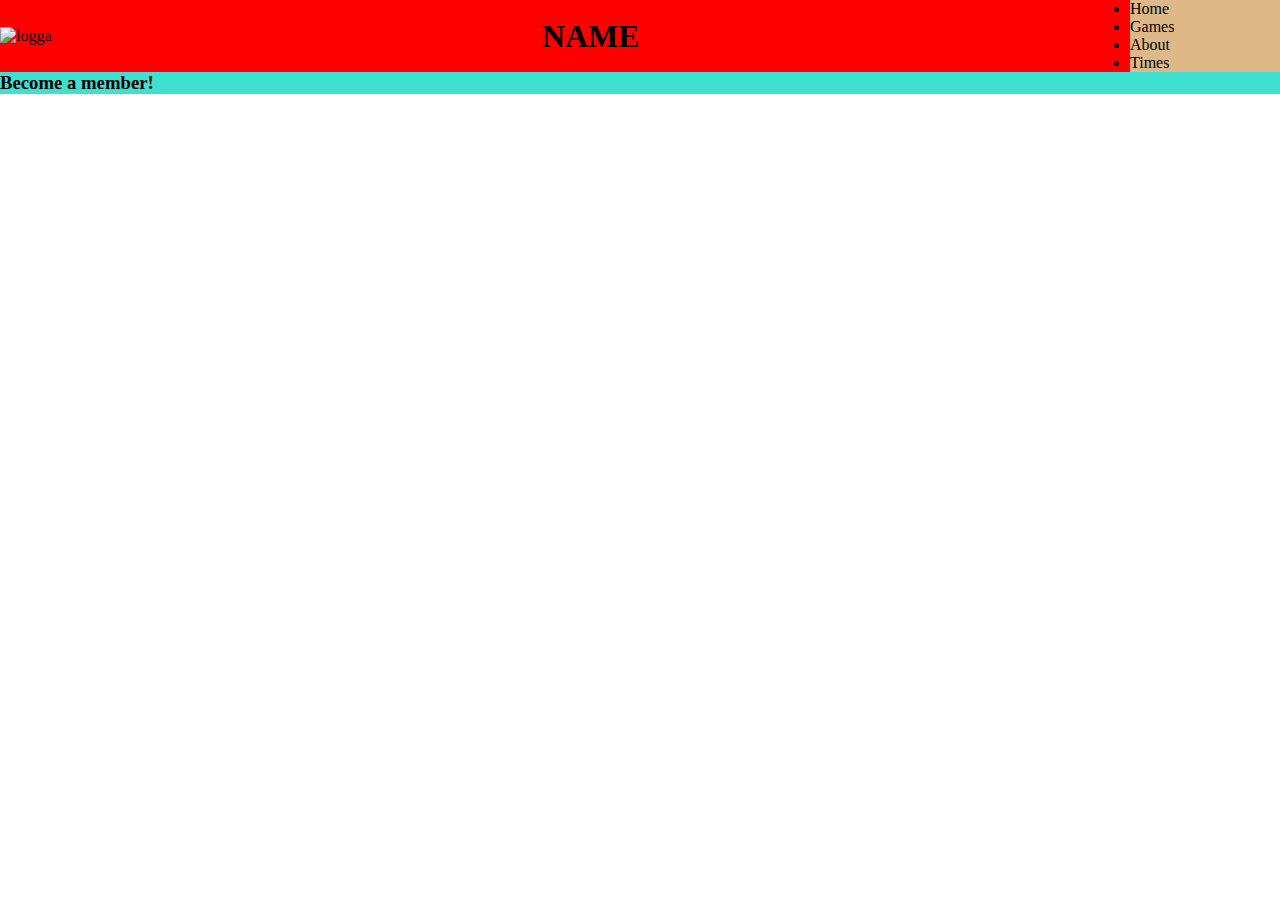
==== index.html @ da9bc2a1 "Översiktliga ändringar från v.8 o v.9" ====
<!--todo-->
<!DOCTYPE html>
<html lang="en">
<head>
    <meta charset="UTF-8">
    <meta http-equiv="X-UA-Compatible" content="IE=edge">
    <meta name="viewport" content="width=device-width, initial-scale=1.0">
    <title>Restaurang projekt</title>
    <link rel="stylesheet" href="css/style.css">
</head>

<body>

    <div id="grid_wrapper_index">

        <header>
            <img src="" alt="logga">
            <h1>NAME</h1>

            <nav>
                <ul>
                    <li>Home</li>
                    <li>Games</li>
                    <li>About</li>
                    <li>Times</li>
                </ul>
            </nav>

        </header>

        <section id="membership_photo">

            <h3 id="membership_button">Become a member!</h3>

        </section>

    </div>
    

</body>
</html>
---- css/style.css ----
* {
    padding: 0;
    margin: 0;
    box-sizing: border-box;
}


header {
    background: red;
    display: flex;
    align-items: center;
    justify-content: space-between;
}

nav {
    background: burlywood;
    width: 150px;

}

#grid_wrapper_index {
    background: turquoise;
    
}
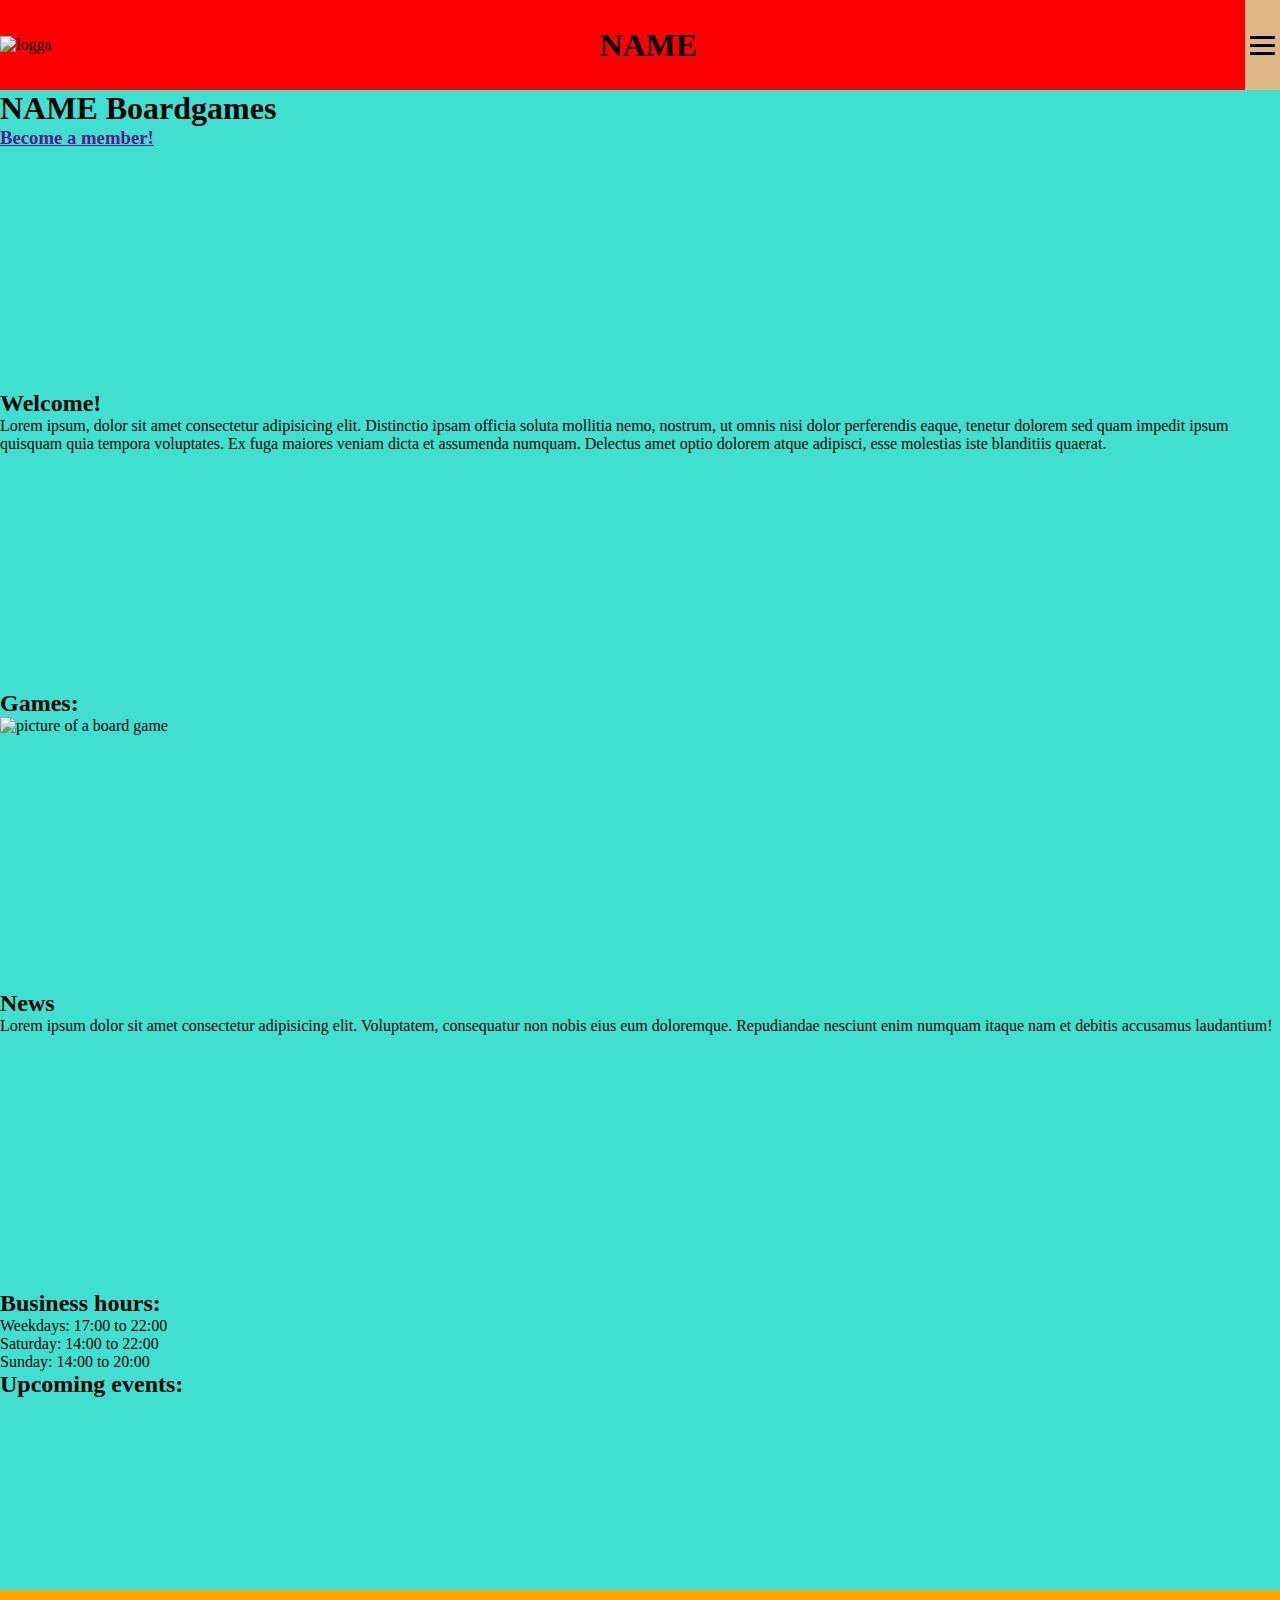
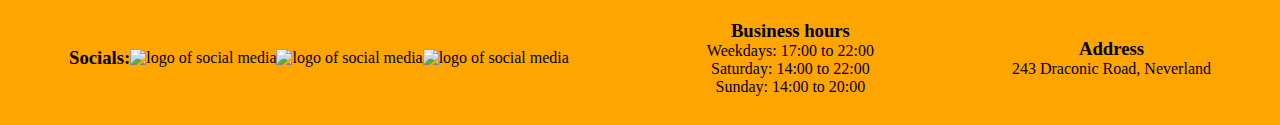
==== commit 36551481: "diverse ändringar från lektion v.10" ====
--- a/index.html
+++ b/index.html
@@ -5,7 +5,7 @@
     <meta charset="UTF-8">
     <meta http-equiv="X-UA-Compatible" content="IE=edge">
     <meta name="viewport" content="width=device-width, initial-scale=1.0">
-    <title>Restaurang projekt</title>
+    <title>Boardgames project</title>
     <link rel="stylesheet" href="css/style.css">
 </head>
 
@@ -18,24 +18,104 @@
             <h1>NAME</h1>
 
             <nav>
-                <ul>
-                    <li>Home</li>
-                    <li>Games</li>
-                    <li>About</li>
-                    <li>Times</li>
+                <ul id="nav_links">
+                    <li><a href="Index.html" class="menu_link">Home</a></li>
+                    <li><a href="games.html" class="menu_link">Games</a></li>
+                    <li><a href="about_contact.html" class="menu_link">About and Contact</a></li>
+                    <li><a href="schedule.html" class="menu_link">Schedule</a></li>
                 </ul>
+
+                <div id="hamburger">
+                    
+                <div class="hamburger_line" id="line1"></div>
+                <div class="hamburger_line" id="line2"></div>
+                <div class="hamburger_line" id="line3"></div>
+
+                </div>
             </nav>
 
         </header>
 
-        <section id="membership_photo">
+        <section id="membership">
 
-            <h3 id="membership_button">Become a member!</h3>
+            <h1>NAME Boardgames</h1>
+            <div><a href="" id="membership_link"><h3>Become a member!</h3></a></div>
 
         </section>
 
+        <section id="description">
+
+            <h2>Welcome!</h2>
+
+            <p>Lorem ipsum, dolor sit amet consectetur adipisicing elit. Distinctio ipsam officia soluta mollitia nemo, nostrum, ut omnis nisi dolor perferendis eaque, tenetur dolorem sed quam impedit ipsum quisquam quia tempora voluptates. Ex fuga maiores veniam dicta et assumenda numquam. Delectus amet optio dolorem atque adipisci, esse molestias iste blanditiis quaerat.</p>
+
+        </section>
+
+        <section id="Games">
+
+            <h2>Games:</h2>
+            <img src="" alt="picture of a board game">
+
+        </section>
+
+        <section id="News">
+
+            <h2>News</h2>
+            <p>Lorem ipsum dolor sit amet consectetur adipisicing elit. Voluptatem, consequatur non nobis eius eum doloremque. Repudiandae nesciunt enim numquam itaque nam et debitis accusamus laudantium!</p>
+
+            <article class="news_article"></article>
+            <article class="news_article"></article>
+            <article class="news_article"></article>
+
+        </section>
+
+        <section id="Schedule">
+
+            <div id="schedule_wrapper">
+                
+                <section id="business_hours_index">
+                
+                    <h2>Business hours:</h2>
+                    <p>Weekdays: 17:00 to 22:00</p>
+                    <p>Saturday: 14:00 to 22:00</p>
+                    <p>Sunday: 14:00 to 20:00</p>
+                    
+                </section>
+                
+                <section id="events_index">
+                    <h2>Upcoming events:</h2>
+                </section>
+
+            </div>
+
+        </section>
+
+        <footer>
+
+            <section id="socials_footer">
+                <h3>Socials:</h3>
+                <img src="" alt="logo of social media">
+                <img src="" alt="logo of social media">
+                <img src="" alt="logo of social media">
+            </section>
+
+            <section id="business_hours_footer">
+                <h3>Business hours</h3>
+                <p>Weekdays: 17:00 to 22:00</p>
+                <p>Saturday: 14:00 to 22:00</p>
+                <p>Sunday: 14:00 to 20:00</p>
+            </section>
+
+            <section id="address_footer">
+                <h3>Address</h3>
+                <p>243 Draconic Road, Neverland</p>
+            </section>
+
+        </footer>
+
     </div>
     
+    <script src="js/script.js"></script>
 
 </body>
 </html>--- a/css/style.css
+++ b/css/style.css
@@ -4,21 +4,152 @@
     box-sizing: border-box;
 }
 
+/* Header stuff */
 
 header {
     background: red;
     display: flex;
     align-items: center;
     justify-content: space-between;
+    height: 10vh;
 }
 
 nav {
+    display: flex;
     background: burlywood;
-    width: 150px;
+    height: 10vh;
+    justify-content: flex-end;
+    align-items: center;
+    font-family: sans-serif;
+}
+
+#nav_links {
+    display: flex;
+    flex-direction: column;
+    justify-content: space-around;
+    height: 90vh;
+    position: absolute;
+    top: -90vh;
+    right: 0px;
+    width: 200px;
+    align-items: center;
+    background: pink;
+    transition: all 0.5s;
+}
+
+.nav_active {
+    transform: translateY(90vh);
+}
+
+#nav_links li {
+    list-style: none;
+}
+
+#nav_links a {
+    text-decoration: none;
+    letter-spacing: 0.1875rem;
+    color: black;
+    font-size: 1.25rem;
+    text-transform: uppercase;
+    width: 200px;
+    height: 3rem;
+    display: flex;
+    justify-content: center;
+    align-items: center;
+}
+
+#nav_links a:hover {
+    background: paleturquoise;
+}
+
+#burger {
+    margin-right: 87.5px;
+    /* cursor: pointer; */
+    /* does this do anything??? */
+}
+
+.hamburger_line {
+    width: 25px;
+    height: 3px;
+    background: black;
+    margin: 5px;
+    border-radius: 10%;
+    transition: all 0.5s;
+}
+
+.crossed_line #line1 {
+    transform: rotate(-45deg) translate(-5px, 6px);
+}
+
+.crossed_line #line2 {
+    opacity: 0;
+}
+
+.crossed_line #line3 {
+    transform: rotate(45deg) translate(-5px, -6px);
+}
+
+/* Index stuff */
+
+#grid_wrapper_index {
+    display: grid;
+    grid-template-areas: 
+    "he"
+    "s1"
+    "s2"
+    "s3"
+    "s4"
+    "s5"
+    "fo"
+    ;
+    grid-template-columns: minmax(100px, 1fr);
+    grid-template-rows: minmax(50px, 10vh) minmax(200px, 1fr) minmax(200px, 1fr) minmax(300px, 1fr) minmax(200px, 1fr) minmax(100px, 1fr) minmax(100px, 15vh);
+    background: turquoise;
+}
+
+@media screen and (min-width: 800px) {
+
+
 
 }
 
-#grid_wrapper_index {
-    background: turquoise;
-    
+
+/* Games stuff */
+
+
+
+/* About&Contact stuff */
+
+
+
+/* Schedule stuff */
+
+
+
+/* Footer stuff */
+footer {
+    display: flex;
+    justify-content: space-around;
+    align-items: center;
+    background: orange;
+}
+
+#socials_footer {
+    display: flex;
+    align-items: center;
+    justify-content: space-evenly;
+}
+
+#business_hours_footer {
+    display: flex;
+    flex-direction: column;
+    align-items: center;
+    justify-content: space-evenly;
+}
+
+#address_footer {
+    display: flex;
+    flex-direction: column;
+    align-items: center;
+    justify-content: space-evenly;
 }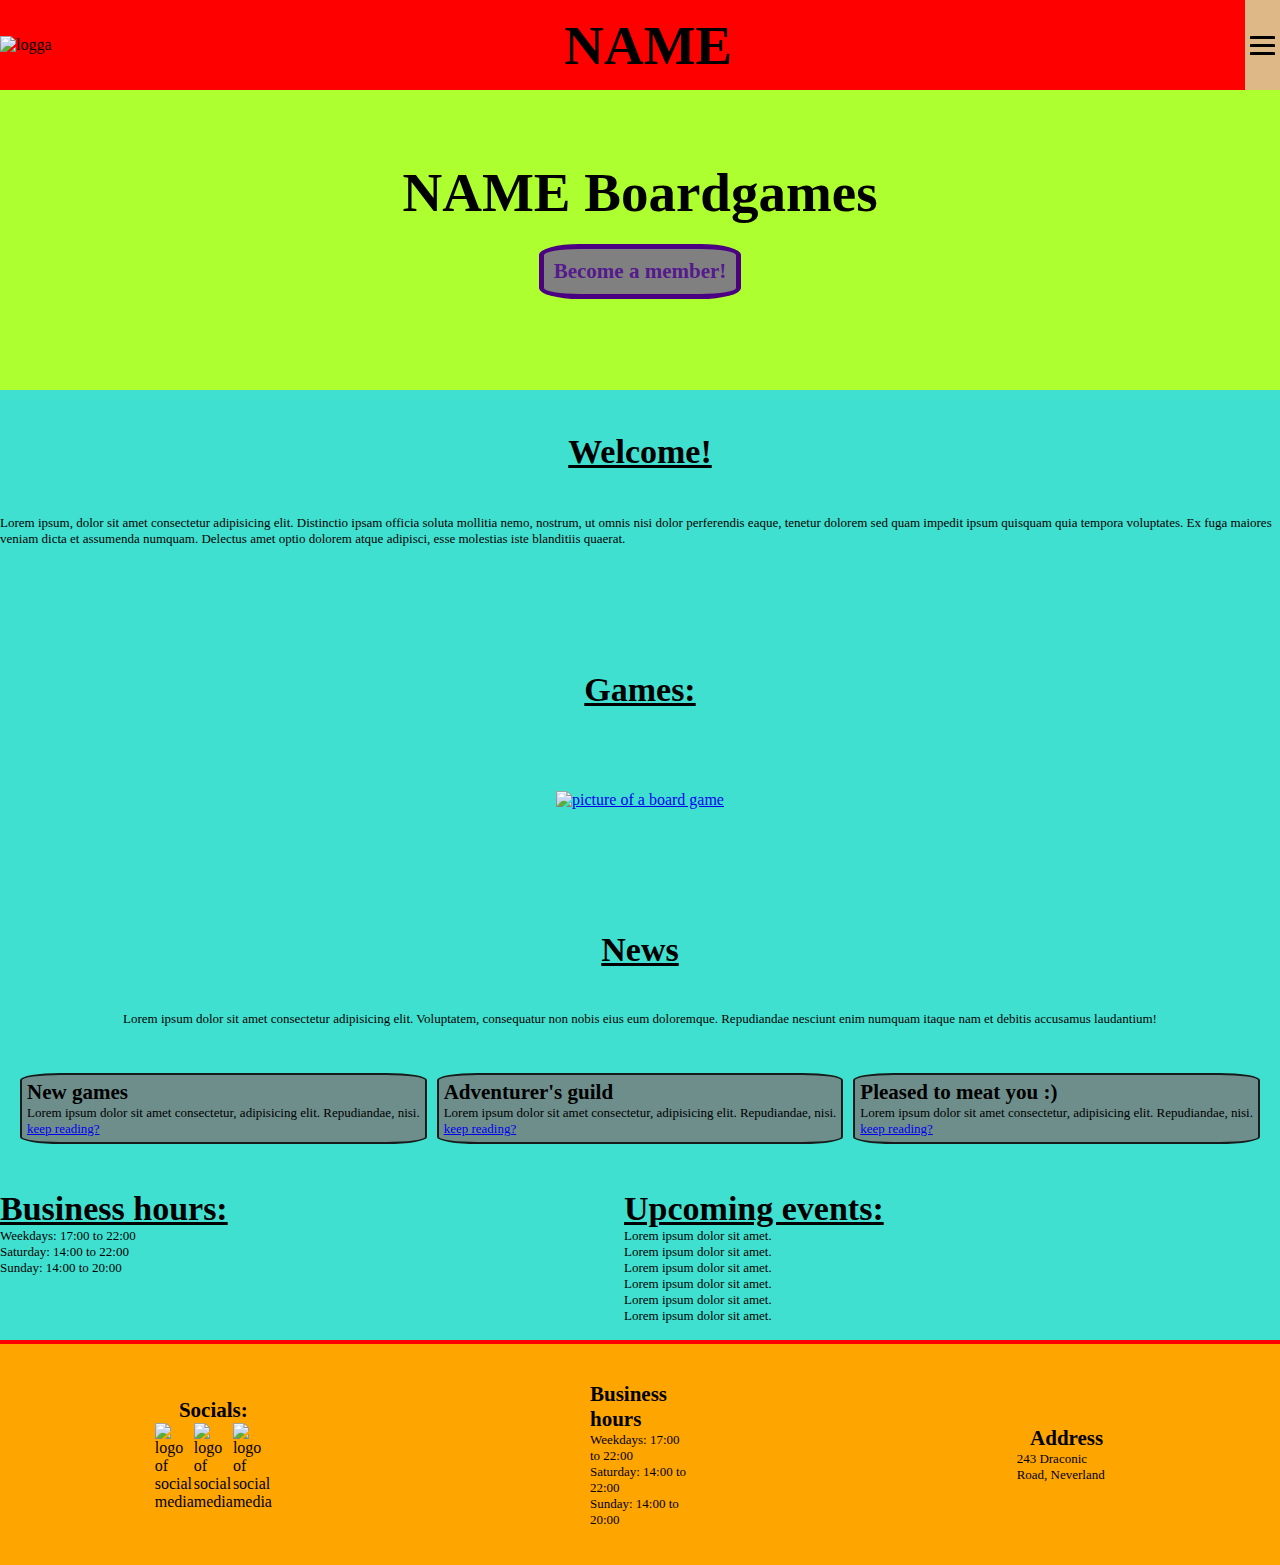
==== commit 5ae33f8e: "diverse andringar" ====
--- a/index.html
+++ b/index.html
@@ -19,9 +19,9 @@
 
             <nav>
                 <ul id="nav_links">
-                    <li><a href="Index.html" class="menu_link">Home</a></li>
+                    <li><a href="index.html" class="menu_link">Home</a></li>
                     <li><a href="games.html" class="menu_link">Games</a></li>
-                    <li><a href="about_contact.html" class="menu_link">About and Contact</a></li>
+                    <li><a href="about_contact.html" class="menu_link">About & Contact</a></li>
                     <li><a href="schedule.html" class="menu_link">Schedule</a></li>
                 </ul>
 
@@ -39,7 +39,7 @@
         <section id="membership">
 
             <h1>NAME Boardgames</h1>
-            <div><a href="" id="membership_link"><h3>Become a member!</h3></a></div>
+            <a href="" id="membership_button"><div><h3>Become a member!</h3></div></a>
 
         </section>
 
@@ -51,28 +51,51 @@
 
         </section>
 
-        <section id="Games">
+        <section id="games">
 
             <h2>Games:</h2>
-            <img src="" alt="picture of a board game">
+            <a href="games.html"><img src="" alt="picture of a board game"></a>
 
         </section>
 
-        <section id="News">
+        <section id="news">
 
             <h2>News</h2>
             <p>Lorem ipsum dolor sit amet consectetur adipisicing elit. Voluptatem, consequatur non nobis eius eum doloremque. Repudiandae nesciunt enim numquam itaque nam et debitis accusamus laudantium!</p>
 
-            <article class="news_article"></article>
-            <article class="news_article"></article>
-            <article class="news_article"></article>
+            <div id="news_wrapper">
+
+            <article class="news_article">
+
+                <h3>New games</h3>
+                <p>Lorem ipsum dolor sit amet consectetur, adipisicing elit. Repudiandae, nisi.</p>
+                <a href="schedule.html"><p>keep reading?</p></a>
+                <!-- I want it to link to the news segment specifically under events -->
+
+            </article>
+            <article class="news_article">
+
+                <h3>Adventurer's guild</h3>
+                <p>Lorem ipsum dolor sit amet consectetur, adipisicing elit. Repudiandae, nisi.</p>
+                <a href="schedule.html"><p>keep reading?</p></a>
+                <!-- I want it to link to the news segment specifically under events -->
+
+            </article>
+            <article class="news_article">
+
+                <h3>Pleased to meat you :)</h3>
+                <p>Lorem ipsum dolor sit amet consectetur, adipisicing elit. Repudiandae, nisi.</p>
+                <a href="schedule.html"><p>keep reading?</p></a>
+                <!-- I want it to link to the news segment specifically under events -->
+
+            </article>
+
+            </div>
 
         </section>
 
-        <section id="Schedule">
-
-            <div id="schedule_wrapper">
-                
+        <section id="schedule">
+   
                 <section id="business_hours_index">
                 
                     <h2>Business hours:</h2>
@@ -84,9 +107,13 @@
                 
                 <section id="events_index">
                     <h2>Upcoming events:</h2>
+                    <p>Lorem ipsum dolor sit amet.</p>
+                    <p>Lorem ipsum dolor sit amet.</p>
+                    <p>Lorem ipsum dolor sit amet.</p>
+                    <p>Lorem ipsum dolor sit amet.</p>
+                    <p>Lorem ipsum dolor sit amet.</p>
+                    <p>Lorem ipsum dolor sit amet.</p>
                 </section>
-
-            </div>
 
         </section>
 
@@ -94,9 +121,11 @@
 
             <section id="socials_footer">
                 <h3>Socials:</h3>
-                <img src="" alt="logo of social media">
-                <img src="" alt="logo of social media">
-                <img src="" alt="logo of social media">
+                <div id="socials_wrapper">
+                    <img src="" alt="logo of social media">
+                    <img src="" alt="logo of social media">
+                    <img src="" alt="logo of social media">
+                </div>
             </section>
 
             <section id="business_hours_footer">
--- a/css/style.css
+++ b/css/style.css
@@ -4,14 +4,30 @@
     box-sizing: border-box;
 }
 
+h1 {
+    font-size: 3.4375rem;
+}
+
+h2 {
+    font-size: 2.125rem;
+}
+
+h3 {
+    font-size: 1.3125rem;
+}
+
+p {
+   font-size: 0.8125rem; 
+}
+
 /* Header stuff */
 
 header {
+    grid-area: he;
     background: red;
     display: flex;
     align-items: center;
     justify-content: space-between;
-    height: 10vh;
 }
 
 nav {
@@ -103,10 +119,88 @@
     "fo"
     ;
     grid-template-columns: minmax(100px, 1fr);
-    grid-template-rows: minmax(50px, 10vh) minmax(200px, 1fr) minmax(200px, 1fr) minmax(300px, 1fr) minmax(200px, 1fr) minmax(100px, 1fr) minmax(100px, 15vh);
+    grid-template-rows: minmax(50px, 10vh) minmax(200px, 1fr) minmax(200px, 0.5fr) minmax(300px, 1fr) minmax(200px, 1fr) minmax(100px, 0.5fr) minmax(100px, 25vh);
     background: turquoise;
 }
 
+#grid_wrapper_index h2 {
+    text-decoration: underline;
+}
+
+#membership {
+    grid-area: s1;
+    background: greenyellow;
+    display: flex;
+    flex-direction: column;
+    align-items: center;
+    justify-content: center;
+}
+
+#membership_button {
+    text-decoration: none;
+    background: grey;
+    border: 5px solid indigo;
+    margin: 20px;
+    padding: 10px;
+    border-radius: 20%;
+    text-decoration: none;
+}
+
+#description {
+    grid-area: s2;
+    display: flex;
+    flex-direction: column;
+    align-items: center;
+    justify-content: space-evenly;
+}
+
+#games {
+    grid-area: s3;
+    display: flex;
+    flex-direction: column;
+    align-items: center;
+    justify-content: space-evenly;
+}
+
+#news {
+    grid-area: s4;
+    display: flex;
+    flex-direction: column;
+    align-items: center;
+    justify-content: space-evenly;
+}
+
+#news_wrapper {
+    display: flex;
+    align-items: center;
+    justify-content: space-between;
+}
+
+.news_article {
+    background: rgba(121, 121, 121, 0.8);
+    border: 2px solid rgb(0, 0, 0, 0.8);
+    border-radius: 10%;
+    padding: 5px;
+    margin: 5px;
+}
+
+#schedule {
+    grid-area: s5;
+    display: grid;
+    grid-template-areas: 
+    "bh ev"
+    ;
+    grid-template-columns: 1fr, 1fr;
+}
+
+#business_hours_index {
+    grid-area: bh;
+}
+
+#events_index {
+    grid-area: ev;
+}
+
 @media screen and (min-width: 800px) {
 
 
@@ -116,7 +210,45 @@
 
 /* Games stuff */
 
-
+#games_wrapper {
+    display: grid;
+    grid-template-areas: 
+    "he"
+    "s1"
+    "s2"
+    "fo"
+    ;
+    grid-template-columns: minmax(100px, 1fr);
+    grid-template-rows: minmax(50px, 10vh) minmax(50px, 0.15fr) minmax(200px, 1fr) minmax(100px, 25vh);
+}
+
+#games_title {
+    grid-area: s1;
+    display: flex;
+    align-items: center;
+    justify-content: center;
+    background: powderblue;
+    text-decoration: underline;
+}
+
+#games_list {
+    grid-area: s2;
+    background: lightcoral;
+} 
+
+#games_list h2 {
+    display: flex;
+    align-items: center;
+    justify-content: center;
+    margin: 10px;
+}
+
+.games_list_article {
+    background: rgb(144, 238, 144, 0.5);
+    margin: 5px;
+    padding: 5px;
+    
+}
 
 /* About&Contact stuff */
 
@@ -128,16 +260,27 @@
 
 /* Footer stuff */
 footer {
+    grid-area: fo;
     display: flex;
     justify-content: space-around;
     align-items: center;
     background: orange;
+    border-top: solid 4px red;
 }
 
 #socials_footer {
     display: flex;
-    align-items: center;
-    justify-content: space-evenly;
+    flex-direction: column;
+    justify-content: space-evenly;
+    align-items: center;
+    width: 100px;
+    /* minmax width later */
+}
+
+#socials_wrapper {
+    display: flex;
+    justify-content: space-evenly;
+    align-items: center;
 }
 
 #business_hours_footer {
@@ -145,6 +288,7 @@
     flex-direction: column;
     align-items: center;
     justify-content: space-evenly;
+    width: 100px;
 }
 
 #address_footer {
@@ -152,4 +296,5 @@
     flex-direction: column;
     align-items: center;
     justify-content: space-evenly;
+    width: 100px;
 }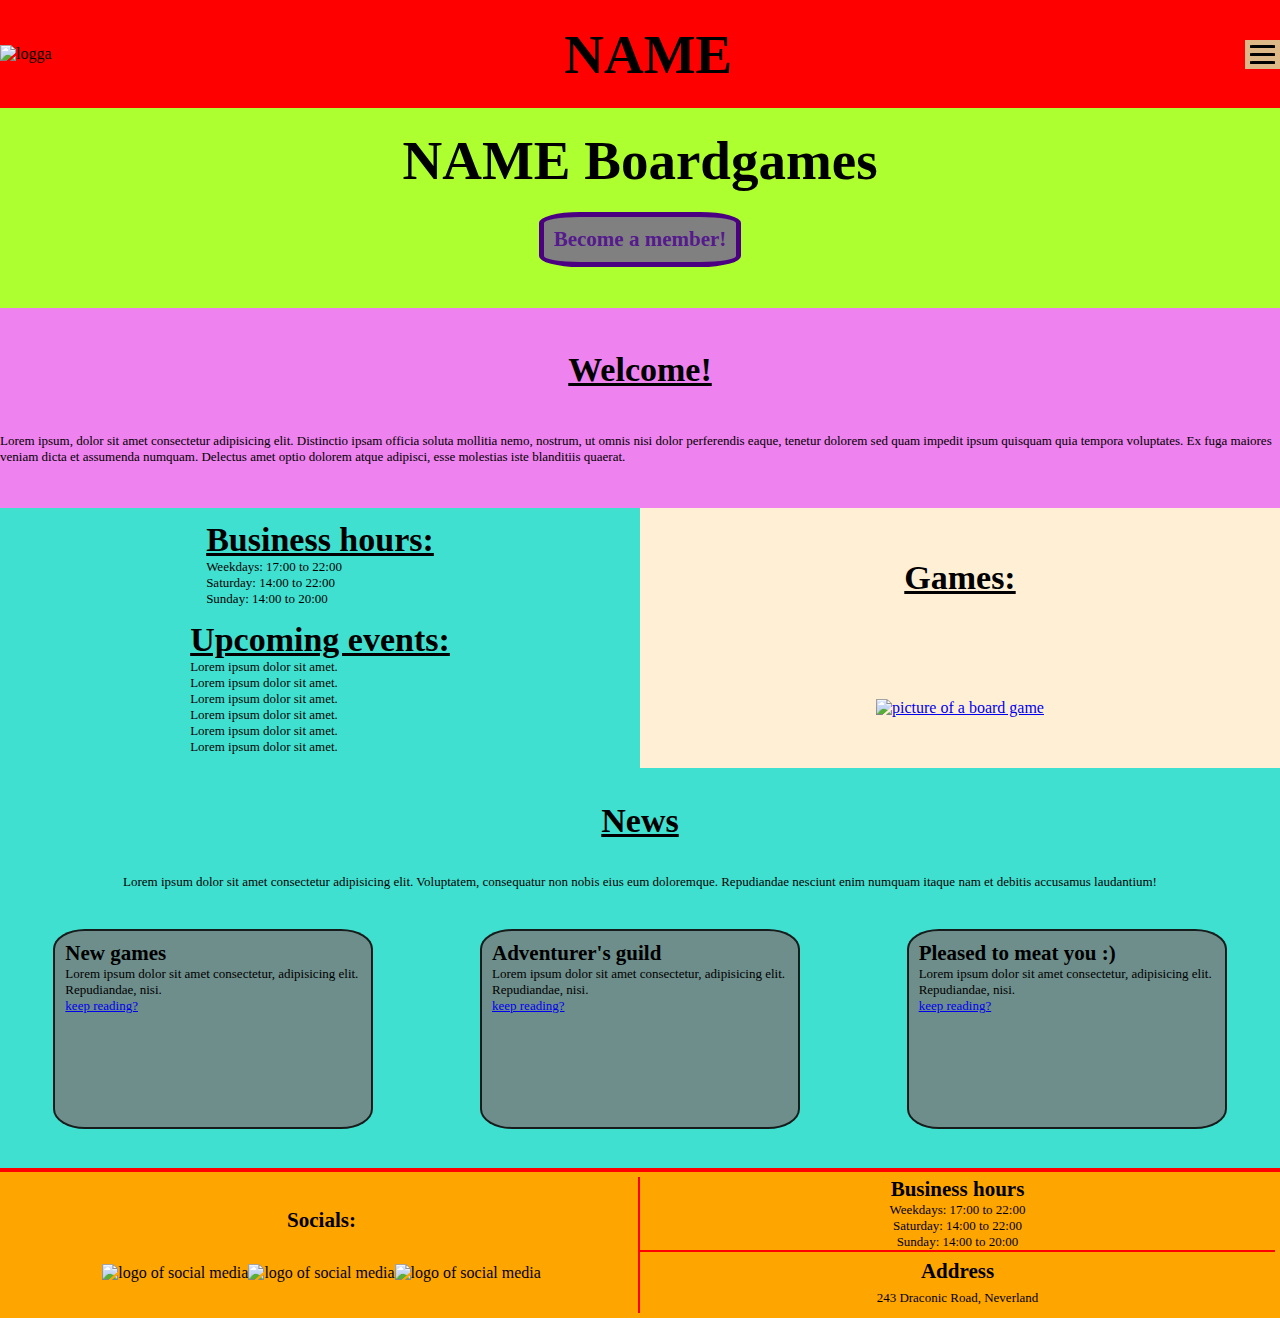
==== commit c90feea1: "Div ändringar" ====
--- a/index.html
+++ b/index.html
@@ -51,14 +51,14 @@
 
         </section>
 
-        <section id="games">
+        <section id="games_index">
 
             <h2>Games:</h2>
             <a href="games.html"><img src="" alt="picture of a board game"></a>
 
         </section>
 
-        <section id="news">
+        <section id="news_index">
 
             <h2>News</h2>
             <p>Lorem ipsum dolor sit amet consectetur adipisicing elit. Voluptatem, consequatur non nobis eius eum doloremque. Repudiandae nesciunt enim numquam itaque nam et debitis accusamus laudantium!</p>
@@ -94,7 +94,7 @@
 
         </section>
 
-        <section id="schedule">
+        <section id="schedule_index">
    
                 <section id="business_hours_index">
                 
--- a/css/style.css
+++ b/css/style.css
@@ -33,7 +33,6 @@
 nav {
     display: flex;
     background: burlywood;
-    height: 10vh;
     justify-content: flex-end;
     align-items: center;
     font-family: sans-serif;
@@ -118,8 +117,8 @@
     "s5"
     "fo"
     ;
-    grid-template-columns: minmax(100px, 1fr);
-    grid-template-rows: minmax(50px, 10vh) minmax(200px, 1fr) minmax(200px, 0.5fr) minmax(300px, 1fr) minmax(200px, 1fr) minmax(100px, 0.5fr) minmax(100px, 25vh);
+    grid-template-columns: minmax(300px, 375px);
+    grid-template-rows: minmax(60px, 12vh) minmax(300px, 1fr) minmax(200px, 0.6fr) minmax(300px, 1fr) minmax(500px, 1.5fr) minmax(250px, 0.8fr) minmax(150px, 15vh);
     background: turquoise;
 }
 
@@ -152,28 +151,24 @@
     flex-direction: column;
     align-items: center;
     justify-content: space-evenly;
-}
-
-#games {
+    background: violet;
+}
+
+#games_index {
     grid-area: s3;
     display: flex;
     flex-direction: column;
     align-items: center;
-    justify-content: space-evenly;
-}
-
-#news {
+    justify-content: space-around;
+    background: papayawhip;
+}
+
+#news_index {
     grid-area: s4;
     display: flex;
     flex-direction: column;
     align-items: center;
     justify-content: space-evenly;
-}
-
-#news_wrapper {
-    display: flex;
-    align-items: center;
-    justify-content: space-between;
 }
 
 .news_article {
@@ -182,15 +177,16 @@
     border-radius: 10%;
     padding: 5px;
     margin: 5px;
-}
-
-#schedule {
+    height: 1fr;
+    width: 50%;
+}
+
+#schedule_index {
     grid-area: s5;
-    display: grid;
-    grid-template-areas: 
-    "bh ev"
-    ;
-    grid-template-columns: 1fr, 1fr;
+    display: flex;
+    flex-direction: column;
+    align-items: center;
+    justify-content: space-evenly;
 }
 
 #business_hours_index {
@@ -199,12 +195,6 @@
 
 #events_index {
     grid-area: ev;
-}
-
-@media screen and (min-width: 800px) {
-
-
-
 }
 
 
@@ -218,8 +208,8 @@
     "s2"
     "fo"
     ;
-    grid-template-columns: minmax(100px, 1fr);
-    grid-template-rows: minmax(50px, 10vh) minmax(50px, 0.15fr) minmax(200px, 1fr) minmax(100px, 25vh);
+    grid-template-columns: 300px;
+    grid-template-rows: minmax(60px, 12vh) minmax(100px, 0.1fr) minmax(1100px, 1fr) minmax(150px, 15vh);
 }
 
 #games_title {
@@ -234,6 +224,10 @@
 #games_list {
     grid-area: s2;
     background: lightcoral;
+    display: flex;
+    flex-direction: column;
+    align-items: center;
+    justify-content: space-evenly;
 } 
 
 #games_list h2 {
@@ -245,36 +239,175 @@
 
 .games_list_article {
     background: rgb(144, 238, 144, 0.5);
+    margin: 15px;
+    padding: 5px;
+    border: solid 2px lightseagreen;
+    border-radius: 10px;
+}
+
+/* About & Contact stuff */
+
+#about_contact_wrapper {
+    display: grid;
+    grid-template-areas: 
+    "he"
+    "s1"
+    "s2"
+    "s3"
+    "s4"
+    "s5"
+    "fo"
+    ;
+    grid-template-columns: 300px;
+    grid-template-rows: minmax(60px, 12vh) minmax(150px, 0.35fr) minmax(200px, 0.4fr) minmax(550px, 1fr) minmax(300px, 0.75fr) minmax(1500px, 5fr) minmax(150px, 15vh);
+    background: lightgoldenrodyellow;
+}
+
+#about_contact_wrapper h2 {
+    text-decoration: underline;
+}
+
+#about_title {
+    grid-area: s1;
+    display: flex;
+    align-items: center;
+    justify-content: center;
+    background: lightsteelblue;
+}
+
+#contact_information {
+    grid-area: s2;
+    display: flex;
+    flex-direction: column;
+    align-items: flex-start;
+    justify-content: space-between;
+    background: chartreuse;
+}
+
+#contact_information p {
     margin: 5px;
+}
+
+#contact_information a {
+    text-decoration: underline;
+    color: blue;
+}
+
+#history {
+    grid-area: s3;
+    display: flex;
+    flex-direction: column;
+    align-items: center;
+    justify-content: space-evenly;
+    background: blueviolet;
     padding: 5px;
-    
-}
-
-/* About&Contact stuff */
-
-
+}
+
+.history_art {
+    background: rgba(255, 29, 29);
+}
+
+#faq {
+    grid-area: s4;
+    display: flex;
+    flex-direction: column;
+    align-items: center;
+    justify-content: space-evenly;
+    background: teal;
+    word-spacing: 0.1rem;
+}
+
+#faq_wrapper {
+    display: flex;
+    flex-direction: column;
+    align-items: center;
+    justify-content: space-evenly;
+}
+
+.faq_question {
+    padding: 5px;
+    margin: 5px;
+    border: solid 1px salmon;
+    background: chartreuse;
+}
+
+#faq strong {
+    text-decoration: underline;
+}
+
+#gallery {
+    grid-area: s5;
+    display: flex;
+    flex-direction: column;
+    align-items: center;
+    justify-content: space-around;
+}
 
 /* Schedule stuff */
 
-
+#schedule_wrapper {
+    display: grid;
+    grid-template-areas: 
+    "he"
+    "s1"
+    "s2"
+    "fo"
+    ;
+    grid-template-columns: 300px;
+    grid-template-rows: minmax(60px, 12vh) minmax(150px, 0.15fr) minmax(1200px, 1fr) minmax(150px, 15vh);
+    background: chocolate;
+}
+
+#business_hours {
+    grid-area: s1;
+    display: flex;
+    flex-direction: column;
+    align-items: center;
+    justify-content: space-evenly;
+}
+
+#business_hours h2{
+    text-decoration: underline;
+}
+
+#events {
+    grid-area: s2;
+    display: flex;
+    flex-direction: column;
+    align-items: center;
+    justify-content: space-around;
+    background: red;
+}
+
+.event_article {
+    background: yellowgreen;
+    border: solid 5px yellow;
+    margin: 10px;
+    padding: 10px;
+}
 
 /* Footer stuff */
 footer {
     grid-area: fo;
-    display: flex;
-    justify-content: space-around;
-    align-items: center;
+    display: grid;
+    grid-template-areas: 
+    "sf bf"
+    "sf af"
+    ;
+    grid-template-rows: 1fr 1fr;
+    grid-template-columns: 1fr 1fr;
     background: orange;
     border-top: solid 4px red;
+    padding: 5px;
 }
 
 #socials_footer {
-    display: flex;
-    flex-direction: column;
-    justify-content: space-evenly;
-    align-items: center;
-    width: 100px;
-    /* minmax width later */
+    grid-area: sf;
+    display: flex;
+    flex-direction: column;
+    justify-content: space-evenly;
+    align-items: center;
+    border-right: red 2px solid;
 }
 
 #socials_wrapper {
@@ -284,17 +417,96 @@
 }
 
 #business_hours_footer {
-    display: flex;
-    flex-direction: column;
-    align-items: center;
-    justify-content: space-evenly;
-    width: 100px;
+    grid-area: bf;
+    display: flex;
+    flex-direction: column;
+    align-items: center;
+    justify-content: space-evenly;
+    border-bottom: red 2px solid;
 }
 
 #address_footer {
-    display: flex;
-    flex-direction: column;
-    align-items: center;
-    justify-content: space-evenly;
-    width: 100px;
+    grid-area: af;
+    display: flex;
+    flex-direction: column;
+    align-items: center;
+    justify-content: space-evenly;
+}
+
+@media screen and (min-width: 768px) {
+
+    /* index */
+
+    #grid_wrapper_index {
+        grid-template-areas: 
+        "he he"
+        "s1 s1"
+        "s2 s2"
+        "s5 s3"
+        "s5 s3"
+        "s4 s4"
+        "fo fo"
+        ;
+    grid-template-columns: 1fr 1fr;
+    grid-template-rows: minmax(60px, 12vh) minmax(200px, 1fr) minmax(200px, 0.8fr) minmax(100px, 0.5fr) minmax(150px, 0.8fr) minmax(400px, 2fr) minmax(150px, 15vh);
+    }
+
+    .news_article {
+        height: 200px;
+        width: 25%;
+        padding: 10px;
+    }
+
+    #news_index {
+        flex-direction: column;
+    }
+
+    #news_wrapper {
+    display: flex;
+    align-items: center;
+    justify-content: space-around;
+    }
+
+    /* games */
+
+    #games_wrapper {
+        grid-template-columns: 1fr;
+        grid-template-rows: minmax(60px, 12vh) minmax(150px, 0.25fr) minmax(1000px, 1fr) minmax(150px, 15vh);
+        background: salmon;
+    }
+
+    /* about contact */
+
+    #about_contact_wrapper {
+        display: grid;
+        grid-template-areas: 
+        "he he"
+        "s1 s1"
+        "s2 s3"
+        "s4 s4"
+        "s5 s5"
+        "fo fo"
+        ;
+        grid-template-columns: 0.6fr 1fr;
+        grid-template-rows: minmax(60px, 12vh) minmax(150px, 0.2fr) minmax(300px, 0.6fr) minmax(300px, 0.6fr) minmax(600px, 1fr) minmax(150px, 15vh);
+    }
+    
+    .faq_question {
+        padding: 10px;
+        margin-top: 20px;
+    }
+
+    #gallery_wrapper {
+        display: flex;
+        flex-wrap: wrap;
+        align-items: center;
+        justify-content: space-evenly;
+    }
+
+    .gallery_photo {
+        width: 200px;
+        height: 200px;
+        margin: 20px;
+        background: red;
+    }
 }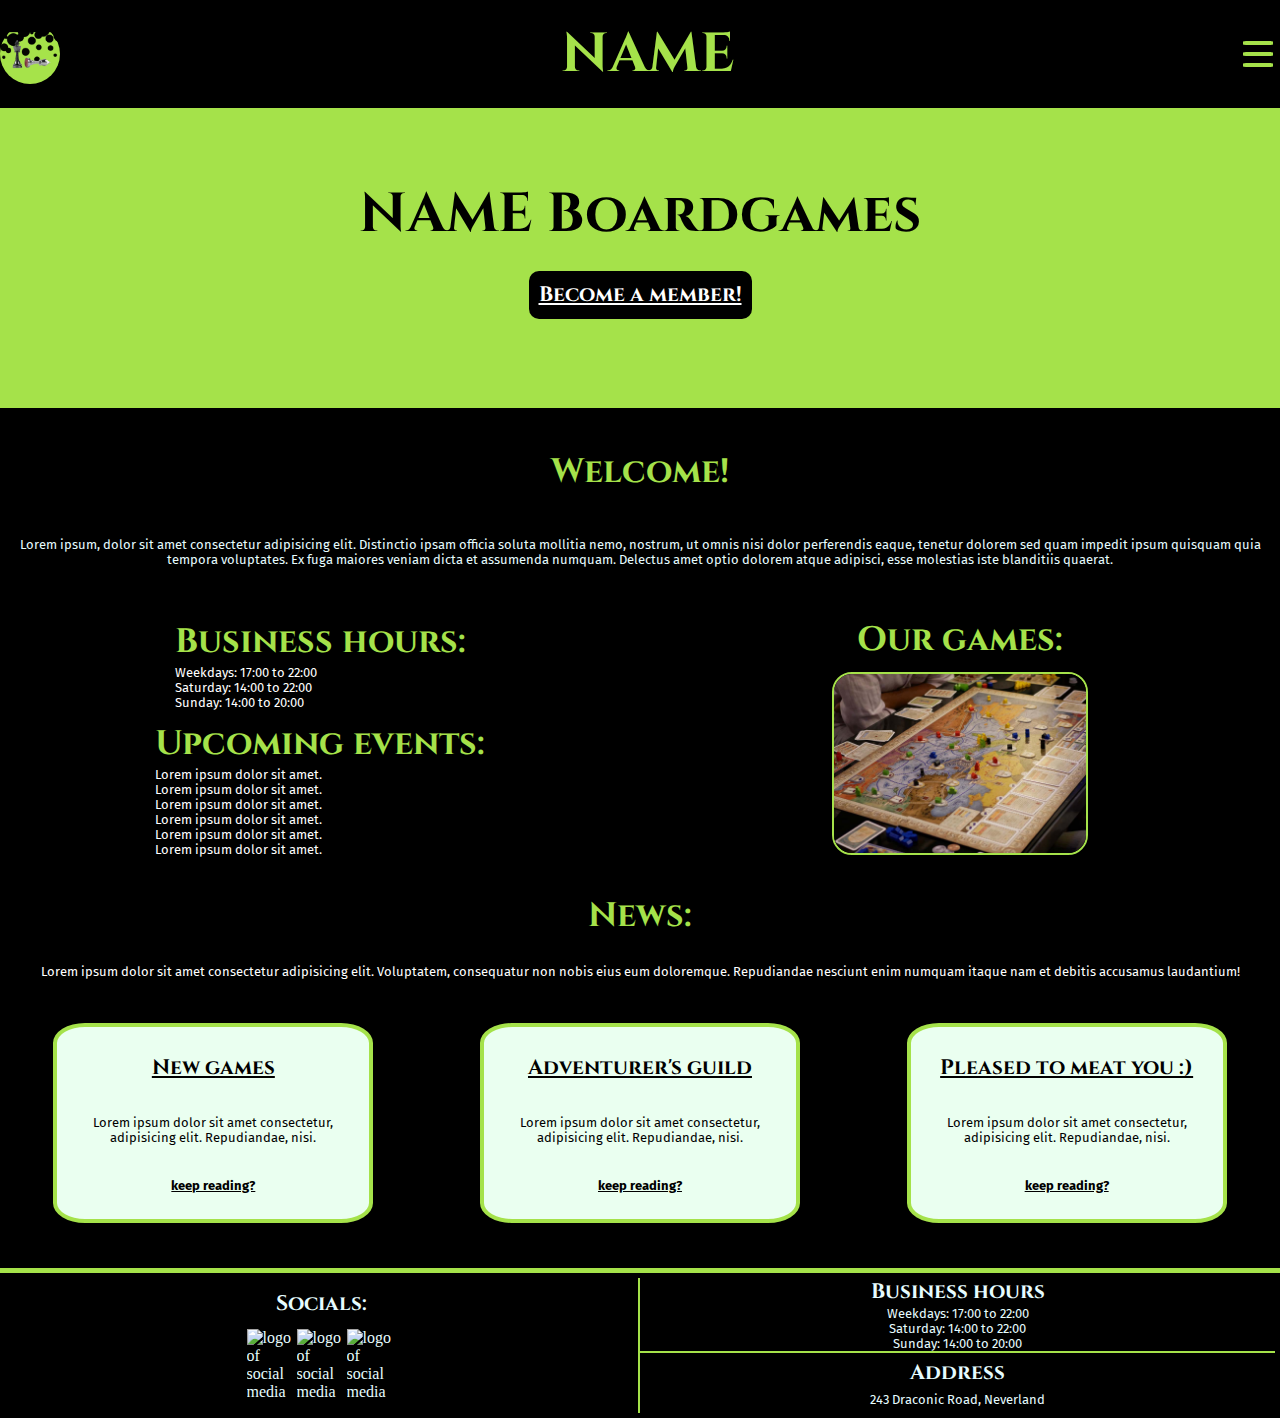
==== commit d520e070: "Final version" ====
--- a/index.html
+++ b/index.html
@@ -14,7 +14,7 @@
     <div id="grid_wrapper_index">
 
         <header>
-            <img src="" alt="logga">
+            <img src="img/logo_final.jpg" alt="logga">
             <h1>NAME</h1>
 
             <nav>
@@ -22,7 +22,7 @@
                     <li><a href="index.html" class="menu_link">Home</a></li>
                     <li><a href="games.html" class="menu_link">Games</a></li>
                     <li><a href="about_contact.html" class="menu_link">About & Contact</a></li>
-                    <li><a href="schedule.html" class="menu_link">Schedule</a></li>
+                    <li><a href="schedule.html" class="menu_link">Scheduling</a></li>
                 </ul>
 
                 <div id="hamburger">
@@ -53,14 +53,14 @@
 
         <section id="games_index">
 
-            <h2>Games:</h2>
-            <a href="games.html"><img src="" alt="picture of a board game"></a>
+            <h2>Our games:</h2>
+            <a href="games.html"><img src="img/board.jpg" alt="picture of a board game"></a>
 
         </section>
 
         <section id="news_index">
 
-            <h2>News</h2>
+            <h2>News:</h2>
             <p>Lorem ipsum dolor sit amet consectetur adipisicing elit. Voluptatem, consequatur non nobis eius eum doloremque. Repudiandae nesciunt enim numquam itaque nam et debitis accusamus laudantium!</p>
 
             <div id="news_wrapper">
--- a/css/style.css
+++ b/css/style.css
@@ -1,3 +1,5 @@
+@import url('https://fonts.googleapis.com/css2?family=Cinzel:wght@500&family=Fira+Sans&display=swap');
+
 * {
     padding: 0;
     margin: 0;
@@ -6,36 +8,44 @@
 
 h1 {
     font-size: 3.4375rem;
+    font-family: 'Cinzel', serif;
 }
 
 h2 {
     font-size: 2.125rem;
+    font-family: 'Cinzel', serif;
 }
 
 h3 {
     font-size: 1.3125rem;
+    font-family: 'Cinzel', serif;
 }
 
 p {
    font-size: 0.8125rem; 
+   font-family: 'Fira Sans', sans-serif;
 }
 
 /* Header stuff */
 
 header {
     grid-area: he;
-    background: red;
+    background: black;
+    color: rgb(165, 226, 74);
     display: flex;
     align-items: center;
     justify-content: space-between;
 }
 
+header img {
+    width: 60px;
+    border-radius: 50px;
+}
+
 nav {
     display: flex;
-    background: burlywood;
     justify-content: flex-end;
     align-items: center;
-    font-family: sans-serif;
 }
 
 #nav_links {
@@ -46,9 +56,9 @@
     position: absolute;
     top: -90vh;
     right: 0px;
-    width: 200px;
-    align-items: center;
-    background: pink;
+    width: 100%;
+    align-items: center;
+    background: rgb(165, 226, 74);
     transition: all 0.5s;
 }
 
@@ -64,36 +74,34 @@
     text-decoration: none;
     letter-spacing: 0.1875rem;
     color: black;
-    font-size: 1.25rem;
+    font-size: 2.125rem;
     text-transform: uppercase;
-    width: 200px;
+    width: 100%;
     height: 3rem;
     display: flex;
     justify-content: center;
     align-items: center;
+    text-align: center;
 }
 
 #nav_links a:hover {
-    background: paleturquoise;
-}
-
-#burger {
-    margin-right: 87.5px;
-    /* cursor: pointer; */
-    /* does this do anything??? */
+    font-weight: bold;
+    background: none;
 }
 
 .hamburger_line {
-    width: 25px;
-    height: 3px;
-    background: black;
-    margin: 5px;
+    width: 30px;
+    height: 4px;
+    background: rgb(165, 226, 74);
+    margin: 7px;
     border-radius: 10%;
     transition: all 0.5s;
+    cursor: pointer;
 }
 
 .crossed_line #line1 {
-    transform: rotate(-45deg) translate(-5px, 6px);
+    transform: rotate(-45deg) translate(-5px, 10px);
+    background: black;
 }
 
 .crossed_line #line2 {
@@ -101,7 +109,8 @@
 }
 
 .crossed_line #line3 {
-    transform: rotate(45deg) translate(-5px, -6px);
+    transform: rotate(45deg) translate(-5px, -10px);
+    background: black;
 }
 
 /* Index stuff */
@@ -117,32 +126,32 @@
     "s5"
     "fo"
     ;
-    grid-template-columns: minmax(300px, 375px);
-    grid-template-rows: minmax(60px, 12vh) minmax(300px, 1fr) minmax(200px, 0.6fr) minmax(300px, 1fr) minmax(500px, 1.5fr) minmax(250px, 0.8fr) minmax(150px, 15vh);
-    background: turquoise;
+    grid-template-columns: 1fr;
+    grid-template-rows: minmax(60px, 12vh) minmax(300px, 1fr) minmax(200px, 0.6fr) minmax(300px, 1fr) minmax(700px, 2fr) minmax(250px, 0.8fr) minmax(200px, 15vh);
 }
 
 #grid_wrapper_index h2 {
-    text-decoration: underline;
+    color: rgb(165, 226, 74);
 }
 
 #membership {
     grid-area: s1;
-    background: greenyellow;
+    background: rgb(165, 226, 74);
+    color: black;
     display: flex;
     flex-direction: column;
     align-items: center;
     justify-content: center;
+    text-align: center;
 }
 
 #membership_button {
-    text-decoration: none;
-    background: grey;
-    border: 5px solid indigo;
+    background: rgb(0, 0, 0);
+    color: white;
     margin: 20px;
     padding: 10px;
-    border-radius: 20%;
-    text-decoration: none;
+    border-radius: 10px;
+    text-decoration: underline;
 }
 
 #description {
@@ -151,7 +160,9 @@
     flex-direction: column;
     align-items: center;
     justify-content: space-evenly;
-    background: violet;
+    text-align: center;
+    background: black;
+    color: rgb(230, 252, 255);
 }
 
 #games_index {
@@ -159,8 +170,16 @@
     display: flex;
     flex-direction: column;
     align-items: center;
-    justify-content: space-around;
-    background: papayawhip;
+    text-align: center;
+    justify-content: space-evenly;
+    color: rgb(230, 252, 255);
+    background: black;
+}
+
+#games_index img {
+    width: 40%;
+    border-radius: 20px;
+    border: rgb(165, 226, 74) 2px solid;
 }
 
 #news_index {
@@ -169,16 +188,39 @@
     flex-direction: column;
     align-items: center;
     justify-content: space-evenly;
+    text-align: center;
+    background: black;
+    color: white;
+}
+
+#news_wrapper {
+    display: flex;
+    flex-direction: column;
+    align-items: center;
 }
 
 .news_article {
-    background: rgba(121, 121, 121, 0.8);
-    border: 2px solid rgb(0, 0, 0, 0.8);
+    display: flex;
+    flex-direction: column;
+    justify-content: space-around;
+    background: rgb(234, 255, 240);
+    border: 4px solid rgb(165, 226, 74);
+    color: black;
     border-radius: 10%;
-    padding: 5px;
-    margin: 5px;
-    height: 1fr;
-    width: 50%;
+    padding: 10px;
+    margin: 20px;
+    height: 150px;
+    width: 90%;
+}
+
+.news_article a {
+    color: black;
+    font-weight: bold;
+
+}
+
+.news_article h3 {
+    text-decoration: underline;
 }
 
 #schedule_index {
@@ -187,6 +229,8 @@
     flex-direction: column;
     align-items: center;
     justify-content: space-evenly;
+    background: black;
+    color: white;
 }
 
 #business_hours_index {
@@ -208,8 +252,8 @@
     "s2"
     "fo"
     ;
-    grid-template-columns: 300px;
-    grid-template-rows: minmax(60px, 12vh) minmax(100px, 0.1fr) minmax(1100px, 1fr) minmax(150px, 15vh);
+    grid-template-columns: 1fr;
+    grid-template-rows: minmax(60px, 12vh) minmax(100px, 0.1fr) minmax(1100px, 1fr) minmax(200px, 15vh);
 }
 
 #games_title {
@@ -217,13 +261,12 @@
     display: flex;
     align-items: center;
     justify-content: center;
-    background: powderblue;
-    text-decoration: underline;
+    background:rgb(165, 226, 74);
 }
 
 #games_list {
     grid-area: s2;
-    background: lightcoral;
+    background: black;
     display: flex;
     flex-direction: column;
     align-items: center;
@@ -238,11 +281,22 @@
 }
 
 .games_list_article {
-    background: rgb(144, 238, 144, 0.5);
+    display: flex;
+    align-items: center;
+    justify-content: space-evenly;
+    flex-direction: column;
+    background: rgb(165, 226, 74);
     margin: 15px;
     padding: 5px;
-    border: solid 2px lightseagreen;
+    border: solid 2px rgb(234, 255, 240);
     border-radius: 10px;
+    width: 80%;
+}
+
+.games_list_article img {
+    width: 100%;
+    border-radius: 20px;
+    border: rgb(234, 255, 240) 4px solid;
 }
 
 /* About & Contact stuff */
@@ -258,13 +312,12 @@
     "s5"
     "fo"
     ;
-    grid-template-columns: 300px;
-    grid-template-rows: minmax(60px, 12vh) minmax(150px, 0.35fr) minmax(200px, 0.4fr) minmax(550px, 1fr) minmax(300px, 0.75fr) minmax(1500px, 5fr) minmax(150px, 15vh);
-    background: lightgoldenrodyellow;
+    grid-template-columns: 1fr;
+    grid-template-rows: minmax(60px, 12vh) minmax(150px, 0.35fr) minmax(200px, 0.4fr) minmax(550px, 1fr) minmax(300px, 0.75fr) minmax(1500px, 2.8fr) minmax(200px, 15vh);
 }
 
 #about_contact_wrapper h2 {
-    text-decoration: underline;
+    color: rgb(165, 226, 74);
 }
 
 #about_title {
@@ -272,7 +325,7 @@
     display: flex;
     align-items: center;
     justify-content: center;
-    background: lightsteelblue;
+    background: rgb(165, 226, 74);
 }
 
 #contact_information {
@@ -280,17 +333,16 @@
     display: flex;
     flex-direction: column;
     align-items: flex-start;
-    justify-content: space-between;
-    background: chartreuse;
-}
-
-#contact_information p {
-    margin: 5px;
+    justify-content: space-evenly;
+    background: black;
+    color: white;
+    letter-spacing: 0.1875rem;
+    padding-left: 20px;
 }
 
 #contact_information a {
     text-decoration: underline;
-    color: blue;
+    color: rgb(165, 226, 74);
 }
 
 #history {
@@ -299,12 +351,13 @@
     flex-direction: column;
     align-items: center;
     justify-content: space-evenly;
-    background: blueviolet;
+    background: black;
+    color: white;
     padding: 5px;
 }
 
-.history_art {
-    background: rgba(255, 29, 29);
+#history h3 {
+    color: rgb(165, 226, 74);
 }
 
 #faq {
@@ -313,8 +366,13 @@
     flex-direction: column;
     align-items: center;
     justify-content: space-evenly;
-    background: teal;
+    background: black;
+    color: white;
     word-spacing: 0.1rem;
+}
+
+#faq strong {
+    color: rgb(165, 226, 74);
 }
 
 #faq_wrapper {
@@ -326,9 +384,7 @@
 
 .faq_question {
     padding: 5px;
-    margin: 5px;
-    border: solid 1px salmon;
-    background: chartreuse;
+    margin-bottom: 30px;
 }
 
 #faq strong {
@@ -340,12 +396,31 @@
     display: flex;
     flex-direction: column;
     align-items: center;
-    justify-content: space-around;
-}
+    flex-wrap: wrap;
+    background-color: rgb(165, 226, 74);
+}
+
+.gallery_photo {
+    width: 200px;
+    height: 200px;
+    margin: 20px;
+    border: black 4px solid;
+    border-radius: 50px;
+}
+
+.gallery_wrapper {
+    display: flex;
+    flex-direction: column;
+    align-items: center;
+    justify-content: space-between;
+}
+
+
 
 /* Schedule stuff */
 
-#schedule_wrapper {
+#schedule_wrapper 
+{
     display: grid;
     grid-template-areas: 
     "he"
@@ -353,9 +428,12 @@
     "s2"
     "fo"
     ;
-    grid-template-columns: 300px;
-    grid-template-rows: minmax(60px, 12vh) minmax(150px, 0.15fr) minmax(1200px, 1fr) minmax(150px, 15vh);
-    background: chocolate;
+    grid-template-columns: 1fr;
+    grid-template-rows: minmax(60px, 12vh) minmax(150px, 0.15fr) minmax(1200px, 1fr) minmax(200px, 15vh);
+}
+
+#schedule_wrapper h2 {
+    color: rgb(165, 226, 74);
 }
 
 #business_hours {
@@ -364,10 +442,16 @@
     flex-direction: column;
     align-items: center;
     justify-content: space-evenly;
-}
-
-#business_hours h2{
-    text-decoration: underline;
+    background: rgb(165, 226, 74);
+    text-align: center;
+}
+
+#business_hours h2 {
+    color: black;
+}
+
+#business_hours p {
+    height: 2rem;
 }
 
 #events {
@@ -375,18 +459,20 @@
     display: flex;
     flex-direction: column;
     align-items: center;
-    justify-content: space-around;
-    background: red;
+    justify-content: space-evenly;
+    background: black;
 }
 
 .event_article {
-    background: yellowgreen;
-    border: solid 5px yellow;
+    background: rgb(165, 226, 74);
+    border-radius: 10px;
     margin: 10px;
+    margin-top: 30px;
     padding: 10px;
 }
 
 /* Footer stuff */
+
 footer {
     grid-area: fo;
     display: grid;
@@ -396,8 +482,9 @@
     ;
     grid-template-rows: 1fr 1fr;
     grid-template-columns: 1fr 1fr;
-    background: orange;
-    border-top: solid 4px red;
+    background: black;
+    border-top: solid 5px rgb(165, 226, 74);
+    color: rgb(230, 252, 255);
     padding: 5px;
 }
 
@@ -407,7 +494,11 @@
     flex-direction: column;
     justify-content: space-evenly;
     align-items: center;
-    border-right: red 2px solid;
+    border-right: rgb(165, 226, 74) 2px solid;
+}
+
+#socials_footer img {
+    width: 50px;
 }
 
 #socials_wrapper {
@@ -422,7 +513,7 @@
     flex-direction: column;
     align-items: center;
     justify-content: space-evenly;
-    border-bottom: red 2px solid;
+    border-bottom: rgb(165, 226, 74) 2px solid;
 }
 
 #address_footer {
@@ -433,7 +524,26 @@
     justify-content: space-evenly;
 }
 
+/* datorskarm anpassning */
+
 @media screen and (min-width: 768px) {
+
+    /* header */
+
+    #nav_links {
+        width: 200px;
+    }
+    
+    #nav_links a {
+        width: 200px;
+        font-size: 1.3125rem;
+    }
+
+    #nav_links a:hover {
+        font-weight: normal;
+        background-color: black;
+        color: rgb(165, 226, 74);
+    }
 
     /* index */
 
@@ -448,7 +558,7 @@
         "fo fo"
         ;
     grid-template-columns: 1fr 1fr;
-    grid-template-rows: minmax(60px, 12vh) minmax(200px, 1fr) minmax(200px, 0.8fr) minmax(100px, 0.5fr) minmax(150px, 0.8fr) minmax(400px, 2fr) minmax(150px, 15vh);
+    grid-template-rows: minmax(60px, 12vh) minmax(200px, 1.5fr) minmax(200px, 0.8fr) minmax(100px, 0.5fr) minmax(150px, 0.8fr) minmax(400px, 2fr) minmax(150px, 15vh);
     }
 
     .news_article {
@@ -463,6 +573,7 @@
 
     #news_wrapper {
     display: flex;
+    flex-direction: row;
     align-items: center;
     justify-content: space-around;
     }
@@ -471,8 +582,16 @@
 
     #games_wrapper {
         grid-template-columns: 1fr;
-        grid-template-rows: minmax(60px, 12vh) minmax(150px, 0.25fr) minmax(1000px, 1fr) minmax(150px, 15vh);
-        background: salmon;
+        grid-template-rows: minmax(60px, 12vh) minmax(100px, 0.15fr) minmax(1000px, 1fr) minmax(150px, 15vh);
+    }
+
+    .games_list_article {
+        flex-direction: row;
+    }
+
+    .games_list_article img {
+        width: 20%;
+        margin: 10px;
     }
 
     /* about contact */
@@ -488,7 +607,7 @@
         "fo fo"
         ;
         grid-template-columns: 0.6fr 1fr;
-        grid-template-rows: minmax(60px, 12vh) minmax(150px, 0.2fr) minmax(300px, 0.6fr) minmax(300px, 0.6fr) minmax(600px, 1fr) minmax(150px, 15vh);
+        grid-template-rows: minmax(60px, 12vh) minmax(100px, 0.25fr) minmax(300px, 0.6fr) minmax(300px, 0.6fr) minmax(600px, 1fr) minmax(150px, 15vh);
     }
     
     .faq_question {
@@ -496,17 +615,47 @@
         margin-top: 20px;
     }
 
-    #gallery_wrapper {
+    #gallery {
+        justify-content: space-around;
+    }
+
+    #gallery_wrapper_top {
+        display: flex;
+        flex-direction: row;
+        align-items: center;
+        justify-content: space-evenly;
+    }
+
+    #gallery_wrapper_bottom {
+        display: flex;
+        flex-direction: row;
+        align-items: center;
+        justify-content: space-evenly;
+    }
+
+    /* schedule */
+
+    #schedule_wrapper {
+        grid-template-columns: 1fr;
+        grid-template-rows: minmax(60px, 12vh) minmax(150px, 0.2fr) minmax(500px, 1fr)  minmax(150px, 15vh);
+    }
+
+    #events h2 {
+        margin-top: 20px;
+    }
+
+    #events_wrapper {
         display: flex;
         flex-wrap: wrap;
-        align-items: center;
-        justify-content: space-evenly;
-    }
-
-    .gallery_photo {
-        width: 200px;
-        height: 200px;
-        margin: 20px;
-        background: red;
-    }
+
+    }
+    
+    .event_article {
+        flex: 1 0 31%;
+        width: 10%;
+        height: auto;
+        margin: 5%;
+        padding: 20px;
+    }
+
 }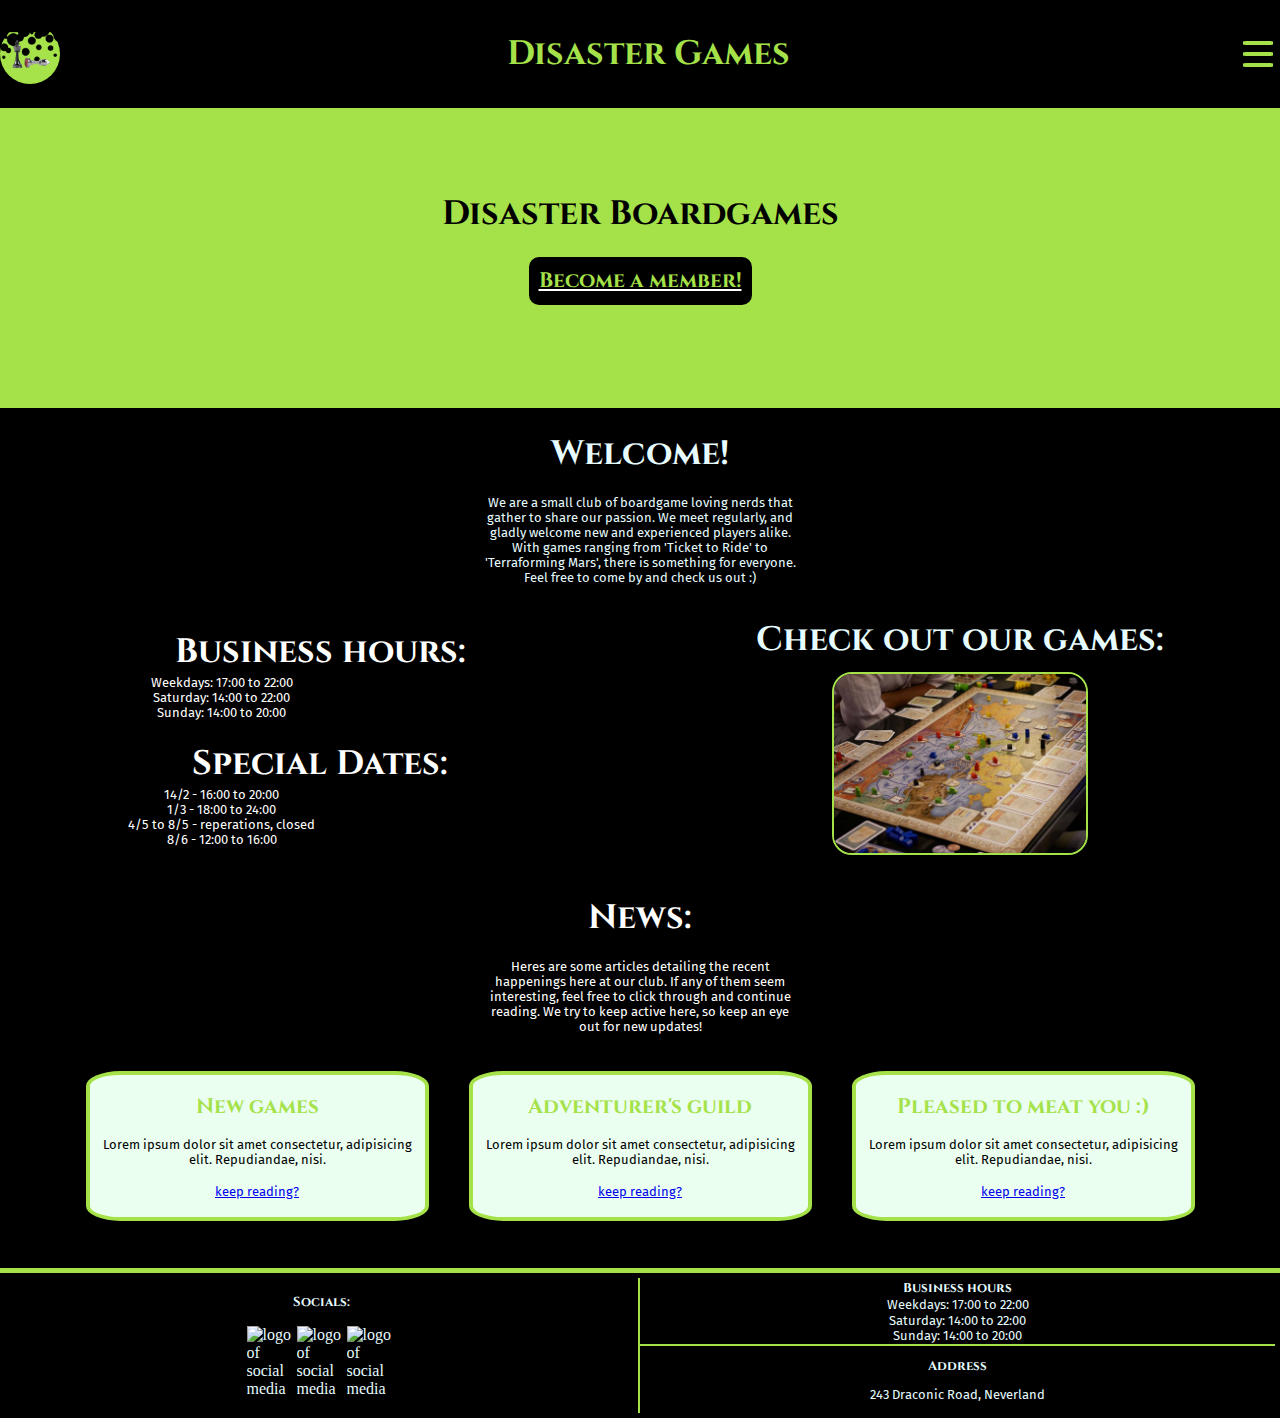
==== commit 3d3e4379: "Div ändringar" ====
--- a/index.html
+++ b/index.html
@@ -15,7 +15,7 @@
 
         <header>
             <img src="img/logo_final.jpg" alt="logga">
-            <h1>NAME</h1>
+            <h1>Disaster Games</h1>
 
             <nav>
                 <ul id="nav_links">
@@ -38,52 +38,51 @@
 
         <section id="membership">
 
-            <h1>NAME Boardgames</h1>
-            <a href="" id="membership_button"><div><h3>Become a member!</h3></div></a>
+            <h1>Disaster Boardgames</h1>
+            <a href="" id="membership_button"><div><h2>Become a member!</h2></div></a>
 
         </section>
 
         <section id="description">
 
-            <h2>Welcome!</h2>
+            <h1>Welcome!</h1>
 
-            <p>Lorem ipsum, dolor sit amet consectetur adipisicing elit. Distinctio ipsam officia soluta mollitia nemo, nostrum, ut omnis nisi dolor perferendis eaque, tenetur dolorem sed quam impedit ipsum quisquam quia tempora voluptates. Ex fuga maiores veniam dicta et assumenda numquam. Delectus amet optio dolorem atque adipisci, esse molestias iste blanditiis quaerat.</p>
-
+            <p>We are a small club of boardgame loving nerds that gather to share our passion. We meet regularly, and gladly welcome new and experienced players alike. With games ranging from 'Ticket to Ride' to 'Terraforming Mars', there is something for everyone. Feel free to come by and check us out :)</p>
         </section>
 
         <section id="games_index">
 
-            <h2>Our games:</h2>
+            <h1>Check out our games:</h1>
             <a href="games.html"><img src="img/board.jpg" alt="picture of a board game"></a>
 
         </section>
 
         <section id="news_index">
 
-            <h2>News:</h2>
-            <p>Lorem ipsum dolor sit amet consectetur adipisicing elit. Voluptatem, consequatur non nobis eius eum doloremque. Repudiandae nesciunt enim numquam itaque nam et debitis accusamus laudantium!</p>
+            <h1>News:</h1>
+            <p>Heres are some articles detailing the recent happenings here at our club. If any of them seem interesting, feel free to click through and continue reading. We try to keep active here, so keep an eye out for new updates!</p>
 
-            <div id="news_wrapper">
+            <div id="news_wrapper_index">
 
-            <article class="news_article">
+            <article class="news_article_index">
 
-                <h3>New games</h3>
+                <h2>New games</h2>
                 <p>Lorem ipsum dolor sit amet consectetur, adipisicing elit. Repudiandae, nisi.</p>
                 <a href="schedule.html"><p>keep reading?</p></a>
                 <!-- I want it to link to the news segment specifically under events -->
 
             </article>
-            <article class="news_article">
+            <article class="news_article_index">
 
-                <h3>Adventurer's guild</h3>
+                <h2>Adventurer's guild</h2>
                 <p>Lorem ipsum dolor sit amet consectetur, adipisicing elit. Repudiandae, nisi.</p>
                 <a href="schedule.html"><p>keep reading?</p></a>
                 <!-- I want it to link to the news segment specifically under events -->
 
             </article>
-            <article class="news_article">
+            <article class="news_article_index">
 
-                <h3>Pleased to meat you :)</h3>
+                <h2>Pleased to meat you :)</h2>
                 <p>Lorem ipsum dolor sit amet consectetur, adipisicing elit. Repudiandae, nisi.</p>
                 <a href="schedule.html"><p>keep reading?</p></a>
                 <!-- I want it to link to the news segment specifically under events -->
@@ -98,21 +97,19 @@
    
                 <section id="business_hours_index">
                 
-                    <h2>Business hours:</h2>
+                    <h1>Business hours:</h1>
                     <p>Weekdays: 17:00 to 22:00</p>
                     <p>Saturday: 14:00 to 22:00</p>
                     <p>Sunday: 14:00 to 20:00</p>
                     
                 </section>
                 
-                <section id="events_index">
-                    <h2>Upcoming events:</h2>
-                    <p>Lorem ipsum dolor sit amet.</p>
-                    <p>Lorem ipsum dolor sit amet.</p>
-                    <p>Lorem ipsum dolor sit amet.</p>
-                    <p>Lorem ipsum dolor sit amet.</p>
-                    <p>Lorem ipsum dolor sit amet.</p>
-                    <p>Lorem ipsum dolor sit amet.</p>
+                <section id="special_dates_index">
+                    <h1>Special Dates:</h1>
+                    <p>14/2 - 16:00 to 20:00</p>
+                    <p>1/3 - 18:00 to 24:00</p>
+                    <p>4/5 to 8/5 - reperations, closed</p>
+                    <p>8/6 - 12:00 to 16:00</p>
                 </section>
 
         </section>
--- a/css/style.css
+++ b/css/style.css
@@ -6,18 +6,22 @@
     box-sizing: border-box;
 }
 
+* p {
+    max-width: 45ch;
+}
+
 h1 {
-    font-size: 3.4375rem;
-    font-family: 'Cinzel', serif;
-}
-
-h2 {
     font-size: 2.125rem;
     font-family: 'Cinzel', serif;
 }
 
+h2 {
+    font-size: 1.313rem;
+    font-family: 'Cinzel', serif;
+}
+
 h3 {
-    font-size: 1.3125rem;
+    font-size: 0.8125rem;
     font-family: 'Cinzel', serif;
 }
 
@@ -127,7 +131,7 @@
     "fo"
     ;
     grid-template-columns: 1fr;
-    grid-template-rows: minmax(60px, 12vh) minmax(300px, 1fr) minmax(200px, 0.6fr) minmax(300px, 1fr) minmax(700px, 2fr) minmax(250px, 0.8fr) minmax(200px, 15vh);
+    grid-template-rows: minmax(60px, 12vh) minmax(300px, 1fr) minmax(200px, 0.6fr) minmax(300px, 1fr) minmax(700px, 2fr) minmax(400px, 0.6fr) minmax(200px, 15vh);
 }
 
 #grid_wrapper_index h2 {
@@ -163,6 +167,7 @@
     text-align: center;
     background: black;
     color: rgb(230, 252, 255);
+    padding: 5px;
 }
 
 #games_index {
@@ -191,15 +196,16 @@
     text-align: center;
     background: black;
     color: white;
-}
-
-#news_wrapper {
-    display: flex;
-    flex-direction: column;
-    align-items: center;
-}
-
-.news_article {
+    padding: 10px;
+}
+
+#news_wrapper_index {
+    display: flex;
+    flex-direction: column;
+    align-items: center;
+}
+
+.news_article_index {
     display: flex;
     flex-direction: column;
     justify-content: space-around;
@@ -210,7 +216,7 @@
     padding: 10px;
     margin: 20px;
     height: 150px;
-    width: 90%;
+    width: 80%;
 }
 
 .news_article a {
@@ -234,13 +240,14 @@
 }
 
 #business_hours_index {
-    grid-area: bh;
-}
-
-#events_index {
-    grid-area: ev;
-}
-
+    width: 80%;
+    text-align: center;
+}
+
+#special_dates_index {
+    width: 80%;
+    text-align: center;
+}
 
 /* Games stuff */
 
@@ -250,34 +257,72 @@
     "he"
     "s1"
     "s2"
+    "s3"
     "fo"
     ;
     grid-template-columns: 1fr;
-    grid-template-rows: minmax(60px, 12vh) minmax(100px, 0.1fr) minmax(1100px, 1fr) minmax(200px, 15vh);
-}
-
-#games_title {
+    grid-template-rows: minmax(60px, 12vh) minmax(300px, 0.2fr) minmax(1500px, 1fr)  minmax(7700px, 5.1fr) minmax(200px, 15vh);
+}
+
+#summary_list_games {
     grid-area: s1;
     display: flex;
-    align-items: center;
-    justify-content: center;
-    background:rgb(165, 226, 74);
+    flex-direction: column;
+    justify-content: space-around;
+    align-items: center;
+    background:yellow;
+}
+
+#summary_list_games h2 {
+    margin-top: 10px;
+}
+
+#summary_list_games ul {
+    background: blue;
+    border: 2px solid black;
+    border-radius: 5%;
+    width: 60%;
+    height: 70%;
+    list-style: none;
+    letter-spacing: 0.1875rem;
+    font-size: 1.3125rem;
+    padding: 15px;
+    display: flex;
+    align-items: center;
+    flex-direction: column;
+    justify-content: space-around;
+    margin-bottom: 10px;
+}
+
+#summary_list_games a {
+    text-decoration: none;
+    color: black;
+    height: 3rem;
+}
+
+#suggested_list {
+    grid-area: s2;
+    display: flex;
+    align-items: center;
+    justify-content: space-around;
+    flex-direction: column;
+    background: tomato;
 }
 
 #games_list {
-    grid-area: s2;
-    background: black;
-    display: flex;
-    flex-direction: column;
-    align-items: center;
-    justify-content: space-evenly;
+    grid-area: s3;
+    background: turquoise;
+    display: flex;
+    flex-direction: column;
+    align-items: center;
+    justify-content: space-around;
+    text-align: center;
+    padding: 5px;
 } 
 
-#games_list h2 {
-    display: flex;
-    align-items: center;
-    justify-content: center;
-    margin: 10px;
+#games_list h1 {
+    margin: 20px;
+    color: white;
 }
 
 .games_list_article {
@@ -287,7 +332,8 @@
     flex-direction: column;
     background: rgb(165, 226, 74);
     margin: 15px;
-    padding: 5px;
+    margin-bottom: 30px;
+    padding: 10px;
     border: solid 2px rgb(234, 255, 240);
     border-radius: 10px;
     width: 80%;
@@ -296,6 +342,7 @@
 .games_list_article img {
     width: 100%;
     border-radius: 20px;
+    margin: 5px;
     border: rgb(234, 255, 240) 4px solid;
 }
 
@@ -309,35 +356,26 @@
     "s2"
     "s3"
     "s4"
-    "s5"
     "fo"
     ;
     grid-template-columns: 1fr;
-    grid-template-rows: minmax(60px, 12vh) minmax(150px, 0.35fr) minmax(200px, 0.4fr) minmax(550px, 1fr) minmax(300px, 0.75fr) minmax(1500px, 2.8fr) minmax(200px, 15vh);
+    grid-template-rows: minmax(60px, 12vh) minmax(300px, 0.5fr) minmax(650px, 1fr) minmax(450px, 0.7fr) minmax(1500px, 2.35fr) minmax(200px, 15vh);
 }
 
 #about_contact_wrapper h2 {
     color: rgb(165, 226, 74);
 }
 
-#about_title {
+#contact_information {
     grid-area: s1;
     display: flex;
-    align-items: center;
-    justify-content: center;
-    background: rgb(165, 226, 74);
-}
-
-#contact_information {
-    grid-area: s2;
-    display: flex;
-    flex-direction: column;
-    align-items: flex-start;
+    flex-direction: column;
+    align-items: center;
     justify-content: space-evenly;
     background: black;
     color: white;
-    letter-spacing: 0.1875rem;
-    padding-left: 20px;
+    font-size: 1.3125rem;
+    text-align: center;
 }
 
 #contact_information a {
@@ -346,14 +384,15 @@
 }
 
 #history {
-    grid-area: s3;
+    grid-area: s2;
     display: flex;
     flex-direction: column;
     align-items: center;
     justify-content: space-evenly;
     background: black;
     color: white;
-    padding: 5px;
+    background: cyan;
+    padding: 10px;
 }
 
 #history h3 {
@@ -361,7 +400,7 @@
 }
 
 #faq {
-    grid-area: s4;
+    grid-area: s3;
     display: flex;
     flex-direction: column;
     align-items: center;
@@ -369,6 +408,8 @@
     background: black;
     color: white;
     word-spacing: 0.1rem;
+    background: crimson;
+    padding: 10px;
 }
 
 #faq strong {
@@ -392,48 +433,50 @@
 }
 
 #gallery {
-    grid-area: s5;
-    display: flex;
-    flex-direction: column;
-    align-items: center;
-    flex-wrap: wrap;
+    grid-area: s4;
+    display: flex;
+    flex-direction: column;
+    align-items: center;
+    justify-content: space-around;
     background-color: rgb(165, 226, 74);
 }
 
+#gallery h2 {
+    color: black;
+    margin-top: 20px;
+}
+
 .gallery_photo {
-    width: 200px;
-    height: 200px;
-    margin: 20px;
+    width: 275px;
+    height: auto;
+    margin-top: 20px;
+    margin-bottom: 20px;
     border: black 4px solid;
     border-radius: 50px;
 }
 
-.gallery_wrapper {
-    display: flex;
-    flex-direction: column;
-    align-items: center;
-    justify-content: space-between;
-}
-
-
-
 /* Schedule stuff */
 
-#schedule_wrapper 
-{
+#schedule_wrapper {
     display: grid;
     grid-template-areas: 
     "he"
     "s1"
     "s2"
+    "s3"
+    "s4"
     "fo"
     ;
     grid-template-columns: 1fr;
-    grid-template-rows: minmax(60px, 12vh) minmax(150px, 0.15fr) minmax(1200px, 1fr) minmax(200px, 15vh);
+    grid-template-rows: minmax(60px, 12vh) minmax(150px, 0.15fr) minmax(150px, 0.15fr) minmax(1400px, 1fr) minmax(700px, 0.55fr) minmax(200px, 15vh);
+}
+
+#schedule_wrapper h1 {
+    color: rgb(165, 226, 74);
 }
 
 #schedule_wrapper h2 {
-    color: rgb(165, 226, 74);
+    color: cornflowerblue;
 }
 
 #business_hours {
@@ -446,6 +489,15 @@
     text-align: center;
 }
 
+#special_dates {
+    grid-area: s2;
+    background: darkcyan;
+    display: flex;
+    flex-direction: column;
+    justify-content: space-evenly;
+    align-items: center;
+}
+
 #business_hours h2 {
     color: black;
 }
@@ -455,12 +507,30 @@
 }
 
 #events {
-    grid-area: s2;
-    display: flex;
-    flex-direction: column;
-    align-items: center;
-    justify-content: space-evenly;
-    background: black;
+    grid-area: s3;
+    display: flex;
+    flex-direction: column;
+    align-items: center;
+    justify-content: space-evenly;
+    background: black;
+}
+
+#events_wrapper {
+    display: flex;
+    justify-content: space-evenly;
+    flex-direction: column;
+}
+
+#events_suggestions {
+    text-align: center;
+    margin: 20px;
+    background: lemonchiffon;
+    border: 2px solid azure;
+    border-radius: 10px;
+}
+
+#events h3 {
+    color: palevioletred;
 }
 
 .event_article {
@@ -469,6 +539,25 @@
     margin: 10px;
     margin-top: 30px;
     padding: 10px;
+}
+
+#news {
+    grid-area: s4;
+    display: flex;
+    flex-direction: column;
+    align-items: center;
+    justify-content: space-evenly;
+    background: orange;
+}
+
+.news_article {
+    background: palevioletred;
+    height: auto;
+    color: black;
+    border-radius: 10px;
+    padding: 10px;
+    margin-bottom: 30px;
+    margin: 30px;
 }
 
 /* Footer stuff */
@@ -571,7 +660,7 @@
         flex-direction: column;
     }
 
-    #news_wrapper {
+    #news_wrapper_index {
     display: flex;
     flex-direction: row;
     align-items: center;
@@ -581,17 +670,40 @@
     /* games */
 
     #games_wrapper {
-        grid-template-columns: 1fr;
-        grid-template-rows: minmax(60px, 12vh) minmax(100px, 0.15fr) minmax(1000px, 1fr) minmax(150px, 15vh);
+        grid-template-areas: 
+    "he he"
+    "s1 s2"
+    "s3 s3"
+    "fo fo"
+    ;
+        grid-template-columns: 0.5fr 1fr;
+        grid-template-rows: minmax(60px, 12vh) minmax(500px, 0.8fr) minmax(3500px, 5fr) minmax(150px, 15vh);
     }
 
     .games_list_article {
+        width: 80%;
+        height: auto;
         flex-direction: row;
+        text-align: left;
     }
 
     .games_list_article img {
-        width: 20%;
+        width: 40%;
         margin: 10px;
+    }
+
+    #summary_list_games {
+        justify-content: space-evenly;
+    }
+    
+    #summary_list_games ul {
+        justify-content: space-around;
+        text-align: center;
+        height: 80%;
+    }
+    
+    #suggested_list {
+        padding-top: 40px;
     }
 
     /* about contact */
@@ -600,14 +712,17 @@
         display: grid;
         grid-template-areas: 
         "he he"
-        "s1 s1"
-        "s2 s3"
+        "s1 s2"
+        "s3 s3"
         "s4 s4"
-        "s5 s5"
         "fo fo"
         ;
-        grid-template-columns: 0.6fr 1fr;
-        grid-template-rows: minmax(60px, 12vh) minmax(100px, 0.25fr) minmax(300px, 0.6fr) minmax(300px, 0.6fr) minmax(600px, 1fr) minmax(150px, 15vh);
+        grid-template-columns: minmax(300px, 0.5fr) 1fr;
+        grid-template-rows: minmax(60px, 12vh) minmax(650px, 1fr) minmax(450px, 0.7fr) minmax(1300px, 2.1fr) minmax(150px, 15vh);
+    }
+
+    #contact_information {
+        padding: 1rem;
     }
     
     .faq_question {
@@ -616,46 +731,72 @@
     }
 
     #gallery {
-        justify-content: space-around;
-    }
-
-    #gallery_wrapper_top {
+        justify-content: space-evenly;
+    }
+
+    #gallery_wrapper {
+        display: flex;
+        flex-wrap: wrap;
+        flex-direction: row;
+    }
+
+    .gallery_photo {
+        width: 275px;
+        height: auto;
+        margin-top: 20px;
+        margin-bottom: 20px;
+        border: black 4px solid;
+        border-radius: 50px;
+
+        flex: 1 0 31%;
+        margin: 5%;
+    }
+
+    /* schedule */
+
+    #schedule_wrapper {
+    grid-template-areas: 
+    "he he"
+    "s1 s2"
+    "s3 s3"
+    "s4 s4"
+    "fo fo"
+    ;
+    grid-template-columns: 1fr 1fr;
+    grid-template-rows: minmax(60px, 12vh) minmax(200px, 0.4fr) minmax(1000px, 1fr) minmax(600px, 0.65fr) minmax(200px, 15vh);
+}
+
+    #events h1 {
+        margin-top: 20px;
+    }
+
+    #events_wrapper {
         display: flex;
         flex-direction: row;
-        align-items: center;
-        justify-content: space-evenly;
-    }
-
-    #gallery_wrapper_bottom {
-        display: flex;
-        flex-direction: row;
-        align-items: center;
-        justify-content: space-evenly;
-    }
-
-    /* schedule */
-
-    #schedule_wrapper {
-        grid-template-columns: 1fr;
-        grid-template-rows: minmax(60px, 12vh) minmax(150px, 0.2fr) minmax(500px, 1fr)  minmax(150px, 15vh);
-    }
-
-    #events h2 {
-        margin-top: 20px;
-    }
-
-    #events_wrapper {
-        display: flex;
         flex-wrap: wrap;
 
     }
     
     .event_article {
         flex: 1 0 31%;
-        width: 10%;
         height: auto;
         margin: 5%;
         padding: 20px;
     }
 
+    #news {
+        padding-top: 20px;
+    }
+
+    #news_wrapper {
+        display: flex;
+        flex-direction: row;
+        flex-wrap: wrap;
+    }
+    
+    .news_article {
+        flex: 1 0 31%;
+        height: auto;
+        margin: 5%;
+    }
 }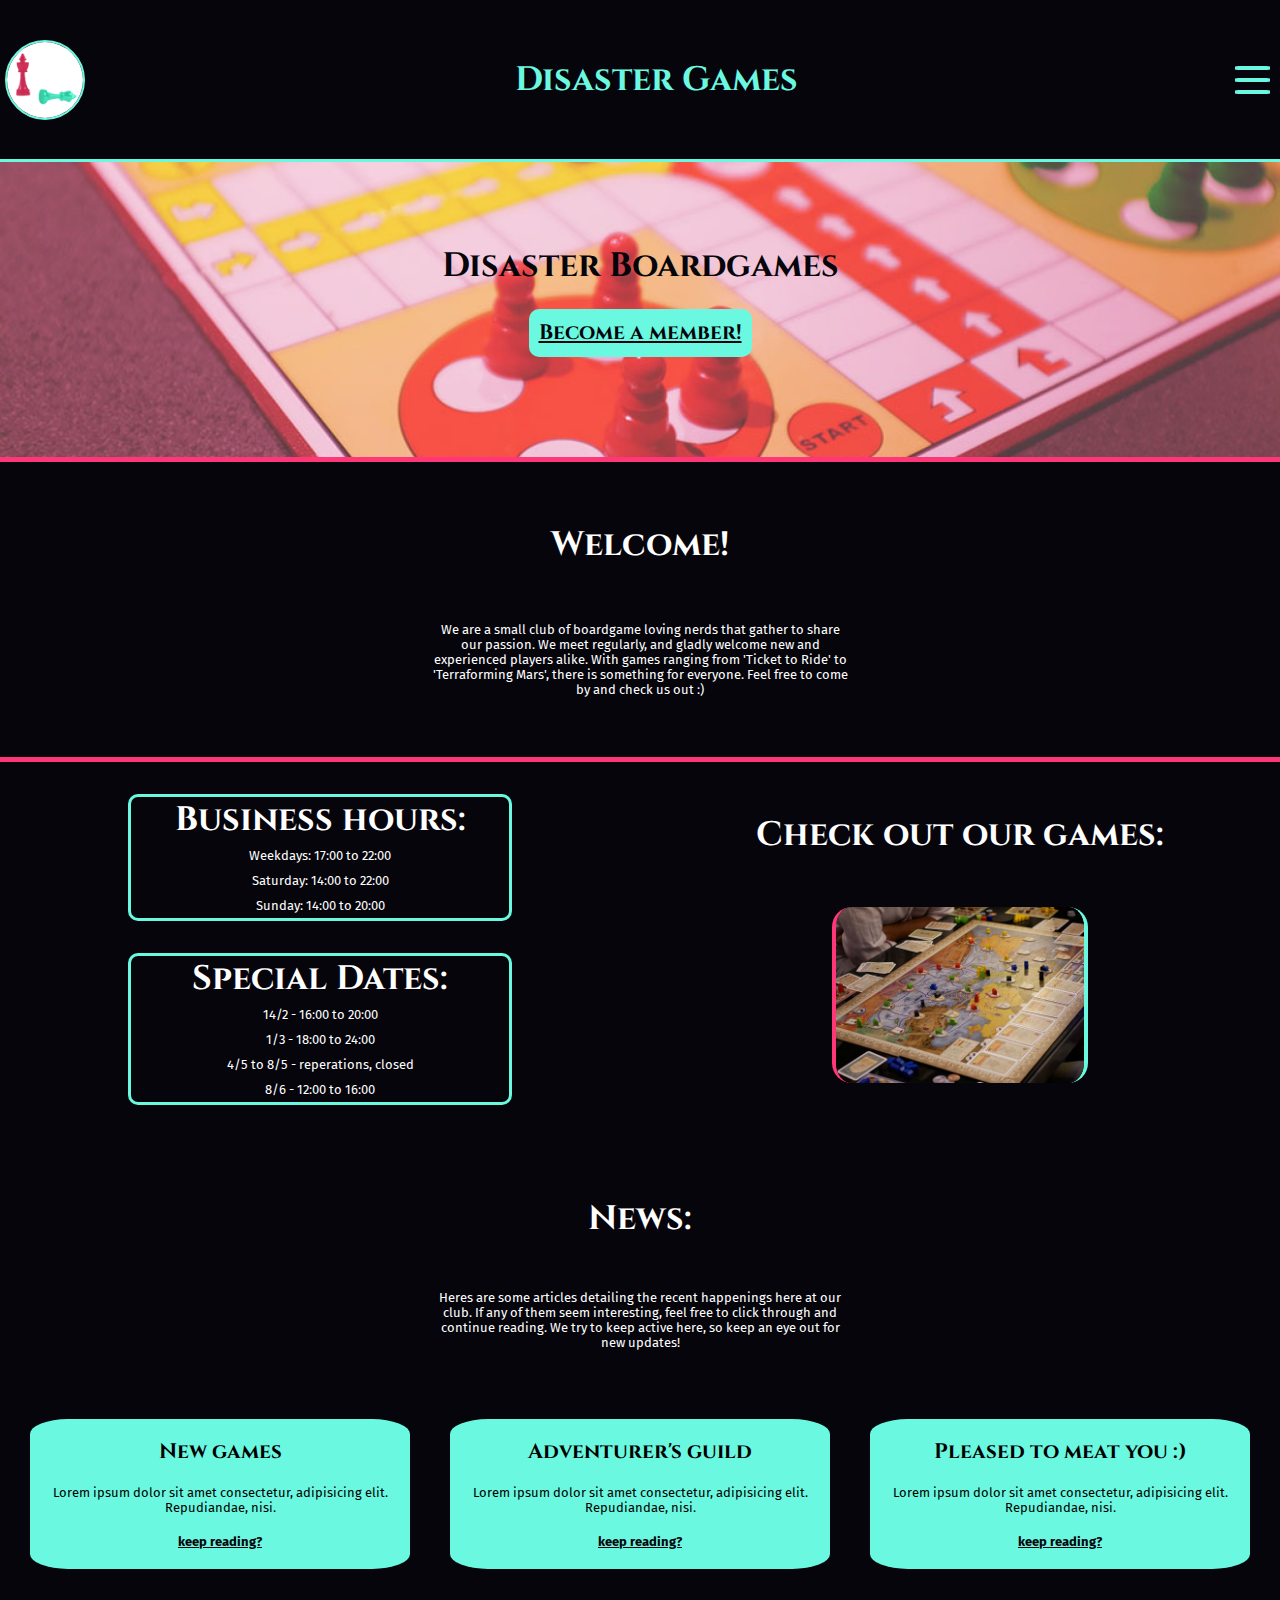
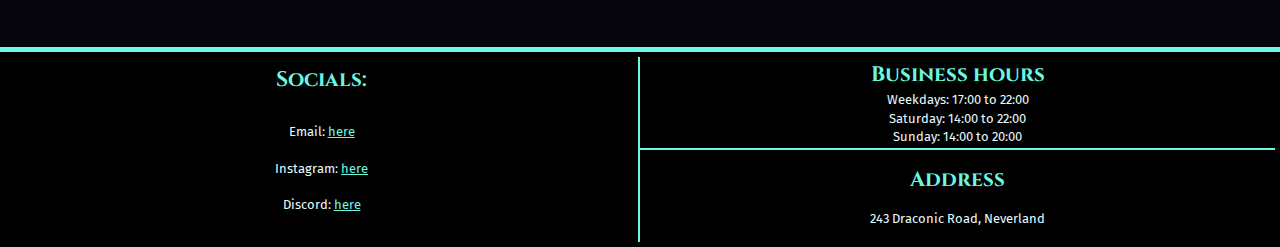
==== commit b52706e7: "Finished version" ====
--- a/index.html
+++ b/index.html
@@ -5,6 +5,7 @@
     <meta charset="UTF-8">
     <meta http-equiv="X-UA-Compatible" content="IE=edge">
     <meta name="viewport" content="width=device-width, initial-scale=1.0">
+    <meta name="description" content="home site for the boardgames club disaster boardgames">
     <title>Boardgames project</title>
     <link rel="stylesheet" href="css/style.css">
 </head>
@@ -14,7 +15,7 @@
     <div id="grid_wrapper_index">
 
         <header>
-            <img src="img/logo_final.jpg" alt="logga">
+            <img src="img/logo_new_final.jpg" alt="logga">
             <h1>Disaster Games</h1>
 
             <nav>
@@ -22,7 +23,7 @@
                     <li><a href="index.html" class="menu_link">Home</a></li>
                     <li><a href="games.html" class="menu_link">Games</a></li>
                     <li><a href="about_contact.html" class="menu_link">About & Contact</a></li>
-                    <li><a href="schedule.html" class="menu_link">Scheduling</a></li>
+                    <li><a href="dates_times.html" class="menu_link">Dates and Times</a></li>
                 </ul>
 
                 <div id="hamburger">
@@ -64,36 +65,33 @@
 
             <div id="news_wrapper_index">
 
-            <article class="news_article_index">
+                <article class="news_article_index">
 
-                <h2>New games</h2>
-                <p>Lorem ipsum dolor sit amet consectetur, adipisicing elit. Repudiandae, nisi.</p>
-                <a href="schedule.html"><p>keep reading?</p></a>
-                <!-- I want it to link to the news segment specifically under events -->
+                    <h2>New games</h2>
+                    <p>Lorem ipsum dolor sit amet consectetur, adipisicing elit. Repudiandae, nisi.</p>
+                    <a href="dates_times.html#news"><p>keep reading?</p></a>
+                   
+                </article>
+                <article class="news_article_index">
 
-            </article>
-            <article class="news_article_index">
+                    <h2>Adventurer's guild</h2>
+                    <p>Lorem ipsum dolor sit amet consectetur, adipisicing elit. Repudiandae, nisi.</p>
+                    <a href="dates_times.html#news"><p>keep reading?</p></a>
+                   
+                </article>
+                <article class="news_article_index">
 
-                <h2>Adventurer's guild</h2>
-                <p>Lorem ipsum dolor sit amet consectetur, adipisicing elit. Repudiandae, nisi.</p>
-                <a href="schedule.html"><p>keep reading?</p></a>
-                <!-- I want it to link to the news segment specifically under events -->
+                    <h2>Pleased to meat you :)</h2>
+                    <p>Lorem ipsum dolor sit amet consectetur, adipisicing elit. Repudiandae, nisi.</p>
+                    <a href="dates_times.html#news"><p>keep reading?</p></a>
 
-            </article>
-            <article class="news_article_index">
-
-                <h2>Pleased to meat you :)</h2>
-                <p>Lorem ipsum dolor sit amet consectetur, adipisicing elit. Repudiandae, nisi.</p>
-                <a href="schedule.html"><p>keep reading?</p></a>
-                <!-- I want it to link to the news segment specifically under events -->
-
-            </article>
+                </article>
 
             </div>
 
         </section>
 
-        <section id="schedule_index">
+        <div id="schedule_index">
    
                 <section id="business_hours_index">
                 
@@ -112,28 +110,28 @@
                     <p>8/6 - 12:00 to 16:00</p>
                 </section>
 
-        </section>
+            </div>
 
         <footer>
 
             <section id="socials_footer">
-                <h3>Socials:</h3>
+                <h2>Socials:</h2>
                 <div id="socials_wrapper">
-                    <img src="" alt="logo of social media">
-                    <img src="" alt="logo of social media">
-                    <img src="" alt="logo of social media">
+                    <p>Email: <a href="samantha.gyllenstenpriest@elev.ga.ntig.se">here</a></p>
+                    <p>Instagram: <a href="">here</a></p>
+                    <p>Discord: <a href="">here</a></p>
                 </div>
             </section>
 
             <section id="business_hours_footer">
-                <h3>Business hours</h3>
+                <h2>Business hours</h2>
                 <p>Weekdays: 17:00 to 22:00</p>
                 <p>Saturday: 14:00 to 22:00</p>
                 <p>Sunday: 14:00 to 20:00</p>
             </section>
 
             <section id="address_footer">
-                <h3>Address</h3>
+                <h2>Address</h2>
                 <p>243 Draconic Road, Neverland</p>
             </section>
 
--- a/css/style.css
+++ b/css/style.css
@@ -34,16 +34,20 @@
 
 header {
     grid-area: he;
-    background: black;
-    color: rgb(165, 226, 74);
+    background: #06050C;
+    color: #6AF9E0;
     display: flex;
     align-items: center;
     justify-content: space-between;
+    border-bottom: #6AF9E0 3px solid;
 }
 
 header img {
-    width: 60px;
-    border-radius: 50px;
+    width: 80px;
+    height: auto;
+    margin-left: 5px;
+    border-radius: 100px;
+    border: #6AF9E0 2px solid;
 }
 
 nav {
@@ -62,7 +66,7 @@
     right: 0px;
     width: 100%;
     align-items: center;
-    background: rgb(165, 226, 74);
+    background: #6AF9E0;
     transition: all 0.5s;
 }
 
@@ -94,17 +98,18 @@
 }
 
 .hamburger_line {
-    width: 30px;
+    width: 35px;
     height: 4px;
-    background: rgb(165, 226, 74);
-    margin: 7px;
+    background: #6AF9E0;
+    margin: 8px;
+    margin-right: 10px;
     border-radius: 10%;
     transition: all 0.5s;
     cursor: pointer;
 }
 
 .crossed_line #line1 {
-    transform: rotate(-45deg) translate(-5px, 10px);
+    transform: rotate(-45deg) translate(-7px, 10px);
     background: black;
 }
 
@@ -113,7 +118,7 @@
 }
 
 .crossed_line #line3 {
-    transform: rotate(45deg) translate(-5px, -10px);
+    transform: rotate(45deg) translate(-7px, -10px);
     background: black;
 }
 
@@ -131,33 +136,37 @@
     "fo"
     ;
     grid-template-columns: 1fr;
-    grid-template-rows: minmax(60px, 12vh) minmax(300px, 1fr) minmax(200px, 0.6fr) minmax(300px, 1fr) minmax(700px, 2fr) minmax(400px, 0.6fr) minmax(200px, 15vh);
-}
-
-#grid_wrapper_index h2 {
-    color: rgb(165, 226, 74);
+    grid-template-rows: minmax(100px, 18vh) minmax(300px, 1fr) minmax(200px, 0.67fr) minmax(300px, 1fr) minmax(700px, 2.3fr) minmax(400px, 1.33fr) minmax(200px, 20vh);
 }
 
 #membership {
     grid-area: s1;
-    background: rgb(165, 226, 74);
-    color: black;
+    background-image: url("../img/background_membership.jpg");
+    background-position: center;
+    background-size: cover;
+    background-repeat: no-repeat;
+    color: #06050C;
     display: flex;
     flex-direction: column;
     align-items: center;
     justify-content: center;
     text-align: center;
+    border-bottom: #FF3678 solid 5px;
 }
 
 #membership_button {
-    background: rgb(0, 0, 0);
-    color: white;
+    background: #6AF9E0;
+    color: #06050C;
     margin: 20px;
     padding: 10px;
     border-radius: 10px;
     text-decoration: underline;
 }
 
+#membership_button h2 {
+    color: #06050C;
+}
+
 #description {
     grid-area: s2;
     display: flex;
@@ -165,9 +174,10 @@
     align-items: center;
     justify-content: space-evenly;
     text-align: center;
-    background: black;
-    color: rgb(230, 252, 255);
+    background: #06050C;
+    color: #FFFFFF;
     padding: 5px;
+    border-bottom: #FF3678 solid 5px;
 }
 
 #games_index {
@@ -177,14 +187,15 @@
     align-items: center;
     text-align: center;
     justify-content: space-evenly;
-    color: rgb(230, 252, 255);
-    background: black;
+    color: #FFFFFF;
+    background: #06050C;
 }
 
 #games_index img {
     width: 40%;
     border-radius: 20px;
-    border: rgb(165, 226, 74) 2px solid;
+    border-right: #6AF9E0 4px solid;
+    border-left: #FF3678 4px solid;
 }
 
 #news_index {
@@ -194,8 +205,8 @@
     align-items: center;
     justify-content: space-evenly;
     text-align: center;
-    background: black;
-    color: white;
+    background: #06050C;
+    color: #FFFFFF;
     padding: 10px;
 }
 
@@ -209,8 +220,7 @@
     display: flex;
     flex-direction: column;
     justify-content: space-around;
-    background: rgb(234, 255, 240);
-    border: 4px solid rgb(165, 226, 74);
+    background: #6AF9E0;
     color: black;
     border-radius: 10%;
     padding: 10px;
@@ -219,13 +229,9 @@
     width: 80%;
 }
 
-.news_article a {
-    color: black;
+.news_article_index a {
+    color: #06050C;
     font-weight: bold;
-
-}
-
-.news_article h3 {
     text-decoration: underline;
 }
 
@@ -235,18 +241,32 @@
     flex-direction: column;
     align-items: center;
     justify-content: space-evenly;
-    background: black;
-    color: white;
+    background: #06050C;
+    color: #FFFFFF;
+}
+
+#schedule_index p {
+    margin: 5px;
 }
 
 #business_hours_index {
     width: 80%;
-    text-align: center;
+    display: flex;
+    justify-content: center;
+    flex-direction: column;
+    align-items: center;
+    border: #6AF9E0 solid 3px;
+    border-radius: 10px;
 }
 
 #special_dates_index {
     width: 80%;
-    text-align: center;
+    display: flex;
+    justify-content: center;
+    flex-direction: column;
+    align-items: center;
+    border: #6AF9E0 solid 3px;
+    border-radius: 10px;
 }
 
 /* Games stuff */
@@ -261,7 +281,7 @@
     "fo"
     ;
     grid-template-columns: 1fr;
-    grid-template-rows: minmax(60px, 12vh) minmax(300px, 0.2fr) minmax(1500px, 1fr)  minmax(7700px, 5.1fr) minmax(200px, 15vh);
+    grid-template-rows: minmax(100px, 18vh) minmax(300px, 0.2fr) minmax(1500px, 1fr)  minmax(7700px, 5.1fr) minmax(200px, 20vh);
 }
 
 #summary_list_games {
@@ -270,7 +290,9 @@
     flex-direction: column;
     justify-content: space-around;
     align-items: center;
-    background:yellow;
+    background:#06050C;
+    color: #FFFFFF;
+    border-bottom: #FF3678 solid 5px;
 }
 
 #summary_list_games h2 {
@@ -278,8 +300,8 @@
 }
 
 #summary_list_games ul {
-    background: blue;
-    border: 2px solid black;
+    background: #6AF9E0;
+    border: 3px solid black;
     border-radius: 5%;
     width: 60%;
     height: 70%;
@@ -300,18 +322,25 @@
     height: 3rem;
 }
 
+#summary_list_games a:hover {
+    font-weight: bold;
+}
+
 #suggested_list {
     grid-area: s2;
     display: flex;
     align-items: center;
     justify-content: space-around;
     flex-direction: column;
-    background: tomato;
+    background: #06050C;
+    color: #FFFFFF;
+    border-bottom: #FF3678 solid 5px;
 }
 
 #games_list {
     grid-area: s3;
-    background: turquoise;
+    background: #06050C;
+    color: #FFFFFF;
     display: flex;
     flex-direction: column;
     align-items: center;
@@ -320,30 +349,35 @@
     padding: 5px;
 } 
 
-#games_list h1 {
+.games_text h1 {
     margin: 20px;
-    color: white;
 }
 
 .games_list_article {
     display: flex;
     align-items: center;
     justify-content: space-evenly;
-    flex-direction: column;
-    background: rgb(165, 226, 74);
+    text-align: left;
+    flex-direction: column;
+    background: #FFFFFF;
+    color: #06050C;
     margin: 15px;
     margin-bottom: 30px;
     padding: 10px;
-    border: solid 2px rgb(234, 255, 240);
+    border-left: #FF3678 5px solid;
+    border-right: #6AF9E0 5px solid;
     border-radius: 10px;
     width: 80%;
+}
+
+.games_list_article h3 {
+    margin-bottom: 0.5rem;
 }
 
 .games_list_article img {
     width: 100%;
     border-radius: 20px;
     margin: 5px;
-    border: rgb(234, 255, 240) 4px solid;
 }
 
 /* About & Contact stuff */
@@ -359,11 +393,7 @@
     "fo"
     ;
     grid-template-columns: 1fr;
-    grid-template-rows: minmax(60px, 12vh) minmax(300px, 0.5fr) minmax(650px, 1fr) minmax(450px, 0.7fr) minmax(1500px, 2.35fr) minmax(200px, 15vh);
-}
-
-#about_contact_wrapper h2 {
-    color: rgb(165, 226, 74);
+    grid-template-rows: minmax(100px, 18vh) minmax(300px, 0.5fr) minmax(650px, 1fr) minmax(450px, 0.7fr) minmax(1400px, 2.16fr) minmax(200px, 20vh);
 }
 
 #contact_information {
@@ -372,15 +402,26 @@
     flex-direction: column;
     align-items: center;
     justify-content: space-evenly;
-    background: black;
-    color: white;
+    background: #06050C;
+    color: #FFFFFF;
     font-size: 1.3125rem;
     text-align: center;
+    border-bottom: #FF3678 5px solid;
 }
 
 #contact_information a {
     text-decoration: underline;
-    color: rgb(165, 226, 74);
+    color: #FF3678;
+}
+
+#contact_information ul {
+    height: 50%;
+    list-style: none;
+    color: #FFFFFF;
+    display: flex;
+    flex-direction: column;
+    align-items: center;
+    justify-content: space-evenly;
 }
 
 #history {
@@ -389,14 +430,13 @@
     flex-direction: column;
     align-items: center;
     justify-content: space-evenly;
-    background: black;
-    color: white;
-    background: cyan;
+    color: #FFFFFF;
+    background: #06050C;
     padding: 10px;
 }
 
-#history h3 {
-    color: rgb(165, 226, 74);
+#history h2 {
+    color: #6AF9E0;
 }
 
 #faq {
@@ -405,15 +445,16 @@
     flex-direction: column;
     align-items: center;
     justify-content: space-evenly;
-    background: black;
-    color: white;
+    color: #FFFFFF;
     word-spacing: 0.1rem;
-    background: crimson;
+    background: #06050C;
     padding: 10px;
+    border-bottom: #FF3678 5px solid;
 }
 
 #faq strong {
-    color: rgb(165, 226, 74);
+    color: #6AF9E0;
+    text-decoration: underline;
 }
 
 #faq_wrapper {
@@ -428,17 +469,21 @@
     margin-bottom: 30px;
 }
 
-#faq strong {
-    text-decoration: underline;
-}
-
 #gallery {
     grid-area: s4;
     display: flex;
     flex-direction: column;
     align-items: center;
+    justify-content: space-evenly;
+    background-color: #06050C;
+    color: #FFFFFF;
+}
+
+#gallery_wrapper {
+    display: flex;
     justify-content: space-around;
-    background-color: rgb(165, 226, 74);
+    align-items: center;
+    flex-direction: column;
 }
 
 #gallery h2 {
@@ -451,13 +496,14 @@
     height: auto;
     margin-top: 20px;
     margin-bottom: 20px;
-    border: black 4px solid;
+    border-left: #FF3678 4px solid;
+    border-right: #6AF9E0 4px solid;
     border-radius: 50px;
 }
 
-/* Schedule stuff */
-
-#schedule_wrapper {
+/* Dates and Times stuff */
+
+#dates_times_wrapper {
     display: grid;
     grid-template-areas: 
     "he"
@@ -468,15 +514,7 @@
     "fo"
     ;
     grid-template-columns: 1fr;
-    grid-template-rows: minmax(60px, 12vh) minmax(150px, 0.15fr) minmax(150px, 0.15fr) minmax(1400px, 1fr) minmax(700px, 0.55fr) minmax(200px, 15vh);
-}
-
-#schedule_wrapper h1 {
-    color: rgb(165, 226, 74);
-}
-
-#schedule_wrapper h2 {
-    color: cornflowerblue;
+    grid-template-rows: minmax(100px, 18vh) minmax(200px, 0.125fr) minmax(200px, 0.125fr) minmax(1600px, 1fr) minmax(950px, 0.6fr) minmax(200px, 20vh);
 }
 
 #business_hours {
@@ -485,21 +523,18 @@
     flex-direction: column;
     align-items: center;
     justify-content: space-evenly;
-    background: rgb(165, 226, 74);
+    background: #6AF9E0;
     text-align: center;
+    border-bottom: #06050C 3px solid;
 }
 
 #special_dates {
     grid-area: s2;
-    background: darkcyan;
-    display: flex;
-    flex-direction: column;
-    justify-content: space-evenly;
-    align-items: center;
-}
-
-#business_hours h2 {
-    color: black;
+    background: #6AF9E0;
+    display: flex;
+    flex-direction: column;
+    justify-content: space-evenly;
+    align-items: center;
 }
 
 #business_hours p {
@@ -512,7 +547,9 @@
     flex-direction: column;
     align-items: center;
     justify-content: space-evenly;
-    background: black;
+    padding: 10px;
+    background: #06050C;
+    color: #FFFFFF;
 }
 
 #events_wrapper {
@@ -524,17 +561,17 @@
 #events_suggestions {
     text-align: center;
     margin: 20px;
-    background: lemonchiffon;
-    border: 2px solid azure;
-    border-radius: 10px;
-}
-
-#events h3 {
-    color: palevioletred;
+}
+
+#events a {
+    text-decoration: underline;
+    color: #6AF9E0;
 }
 
 .event_article {
-    background: rgb(165, 226, 74);
+    background: #FFFFFF;
+    color: #06050C;
+    border: #6AF9E0 3px solid;
     border-radius: 10px;
     margin: 10px;
     margin-top: 30px;
@@ -547,11 +584,14 @@
     flex-direction: column;
     align-items: center;
     justify-content: space-evenly;
-    background: orange;
+    background: #06050C;
+    color: #FFFFFF;
 }
 
 .news_article {
-    background: palevioletred;
+    background: #FFFFFF;
+    color: #06050C;
+    border: #6AF9E0 3px solid;
     height: auto;
     color: black;
     border-radius: 10px;
@@ -572,26 +612,32 @@
     grid-template-rows: 1fr 1fr;
     grid-template-columns: 1fr 1fr;
     background: black;
-    border-top: solid 5px rgb(165, 226, 74);
+    border-top: solid 5px #6AF9E0;
     color: rgb(230, 252, 255);
     padding: 5px;
 }
 
+footer h2 {
+    color: #6AF9E0;
+}
+
 #socials_footer {
     grid-area: sf;
     display: flex;
     flex-direction: column;
     justify-content: space-evenly;
     align-items: center;
-    border-right: rgb(165, 226, 74) 2px solid;
-}
-
-#socials_footer img {
-    width: 50px;
+    border-right: #6AF9E0 2px solid;
+}
+
+#socials_footer a {
+    color: #6AF9E0;
 }
 
 #socials_wrapper {
     display: flex;
+    flex-direction: column;
+    height: 70%;
     justify-content: space-evenly;
     align-items: center;
 }
@@ -602,7 +648,7 @@
     flex-direction: column;
     align-items: center;
     justify-content: space-evenly;
-    border-bottom: rgb(165, 226, 74) 2px solid;
+    border-bottom: #6AF9E0 2px solid;
 }
 
 #address_footer {
@@ -620,7 +666,10 @@
     /* header */
 
     #nav_links {
-        width: 200px;
+        width: 250px;
+        padding-right: 40px;
+        border-left: #06050C solid 4px;
+        border-bottom: #06050C solid 4px;
     }
     
     #nav_links a {
@@ -630,8 +679,8 @@
 
     #nav_links a:hover {
         font-weight: normal;
-        background-color: black;
-        color: rgb(165, 226, 74);
+        background-color: #06050C;
+        color: #FF3678;
     }
 
     /* index */
@@ -647,11 +696,19 @@
         "fo fo"
         ;
     grid-template-columns: 1fr 1fr;
-    grid-template-rows: minmax(60px, 12vh) minmax(200px, 1.5fr) minmax(200px, 0.8fr) minmax(100px, 0.5fr) minmax(150px, 0.8fr) minmax(400px, 2fr) minmax(150px, 15vh);
+    grid-template-rows: minmax(100px, 18vh) minmax(300px, 1fr) minmax(300px, 1fr) minmax(100px, 0.5fr) minmax(150px, 0.75fr) minmax(500px, 1.7fr) minmax(200px, 20vh);
+    }
+
+    #description p {
+        max-width: 60ch;
+    }
+
+    #news_index p {
+        max-width: 60ch;
     }
 
     .news_article {
-        height: 200px;
+        height: 250px;
         width: 25%;
         padding: 10px;
     }
@@ -665,6 +722,14 @@
     flex-direction: row;
     align-items: center;
     justify-content: space-around;
+    }
+
+    #business_hours_index {
+        width: 60%;
+    }
+    
+    #special_dates_index {
+        width: 60%;
     }
 
     /* games */
@@ -676,8 +741,8 @@
     "s3 s3"
     "fo fo"
     ;
-        grid-template-columns: 0.5fr 1fr;
-        grid-template-rows: minmax(60px, 12vh) minmax(500px, 0.8fr) minmax(3500px, 5fr) minmax(150px, 15vh);
+        grid-template-columns: minmax(250px, 0.5fr) 1fr;
+        grid-template-rows: minmax(100px, 18vh) minmax(500px, 0.8fr) minmax(3500px, 5fr) minmax(200px, 20vh);
     }
 
     .games_list_article {
@@ -690,20 +755,27 @@
     .games_list_article img {
         width: 40%;
         margin: 10px;
+        margin-right: 20px;
     }
 
     #summary_list_games {
         justify-content: space-evenly;
+        border-right: #FF3678 dashed 3px;
     }
     
     #summary_list_games ul {
         justify-content: space-around;
         text-align: center;
         height: 80%;
+        width: 80%;
     }
     
     #suggested_list {
         padding-top: 40px;
+    }
+
+    #games_list p {
+        max-width: 65ch;
     }
 
     /* about contact */
@@ -712,19 +784,39 @@
         display: grid;
         grid-template-areas: 
         "he he"
-        "s1 s2"
-        "s3 s3"
+        "s1 s1"
+        "s3 s2"
         "s4 s4"
         "fo fo"
         ;
         grid-template-columns: minmax(300px, 0.5fr) 1fr;
-        grid-template-rows: minmax(60px, 12vh) minmax(650px, 1fr) minmax(450px, 0.7fr) minmax(1300px, 2.1fr) minmax(150px, 15vh);
+        grid-template-rows: minmax(100px, 18vh) minmax(200px, 0.45fr) minmax(500px, 1fr) minmax(1700px, 3.4fr) minmax(200px, 20vh);
     }
 
     #contact_information {
         padding: 1rem;
     }
+
+    #history {
+        border-bottom: #FF3678 solid 5px;
+    }
+
+    #history p {
+        max-width: 65ch;
+    }
+
+    #faq {
+        border-right: #FF3678 dashed 3px;
+    }
     
+    #faq h1 {
+        margin-top: 20px;
+    }
+
+    #faq p {
+        max-width: 65ch;
+    }
+
     .faq_question {
         padding: 10px;
         margin-top: 20px;
@@ -738,23 +830,30 @@
         display: flex;
         flex-wrap: wrap;
         flex-direction: row;
+        justify-content: center;
     }
 
     .gallery_photo {
-        width: 275px;
-        height: auto;
-        margin-top: 20px;
-        margin-bottom: 20px;
+        max-width: 600px;
+        margin: 5%;
         border: black 4px solid;
         border-radius: 50px;
-
         flex: 1 0 31%;
         margin: 5%;
     }
 
-    /* schedule */
-
-    #schedule_wrapper {
+    /* Dates and  Times */
+
+    #business_hours {
+        border-right: #06050C dashed 3px;
+        border-bottom: #FF3678 5px solid;
+    }
+
+    #special_dates {
+        border-bottom: #FF3678 5px solid;
+    }
+
+    #dates_times_wrapper {
     grid-template-areas: 
     "he he"
     "s1 s2"
@@ -763,7 +862,7 @@
     "fo fo"
     ;
     grid-template-columns: 1fr 1fr;
-    grid-template-rows: minmax(60px, 12vh) minmax(200px, 0.4fr) minmax(1000px, 1fr) minmax(600px, 0.65fr) minmax(200px, 15vh);
+    grid-template-rows: minmax(100px, 18vh) minmax(200px, 0.2fr) minmax(1200px, 1fr) minmax(800px, 0.75fr) minmax(200px, 20vh);
 }
 
     #events h1 {
@@ -780,23 +879,27 @@
     .event_article {
         flex: 1 0 31%;
         height: auto;
+        width: 250px;
         margin: 5%;
         padding: 20px;
     }
 
     #news {
-        padding-top: 20px;
+        border-top: #FF3678 5px solid;
     }
 
     #news_wrapper {
         display: flex;
         flex-direction: row;
+        align-items: center;
+        justify-content: center;
         flex-wrap: wrap;
     }
     
     .news_article {
         flex: 1 0 31%;
-        height: auto;
         margin: 5%;
+        padding: 20px;
+        width: 250px;
     }
 }